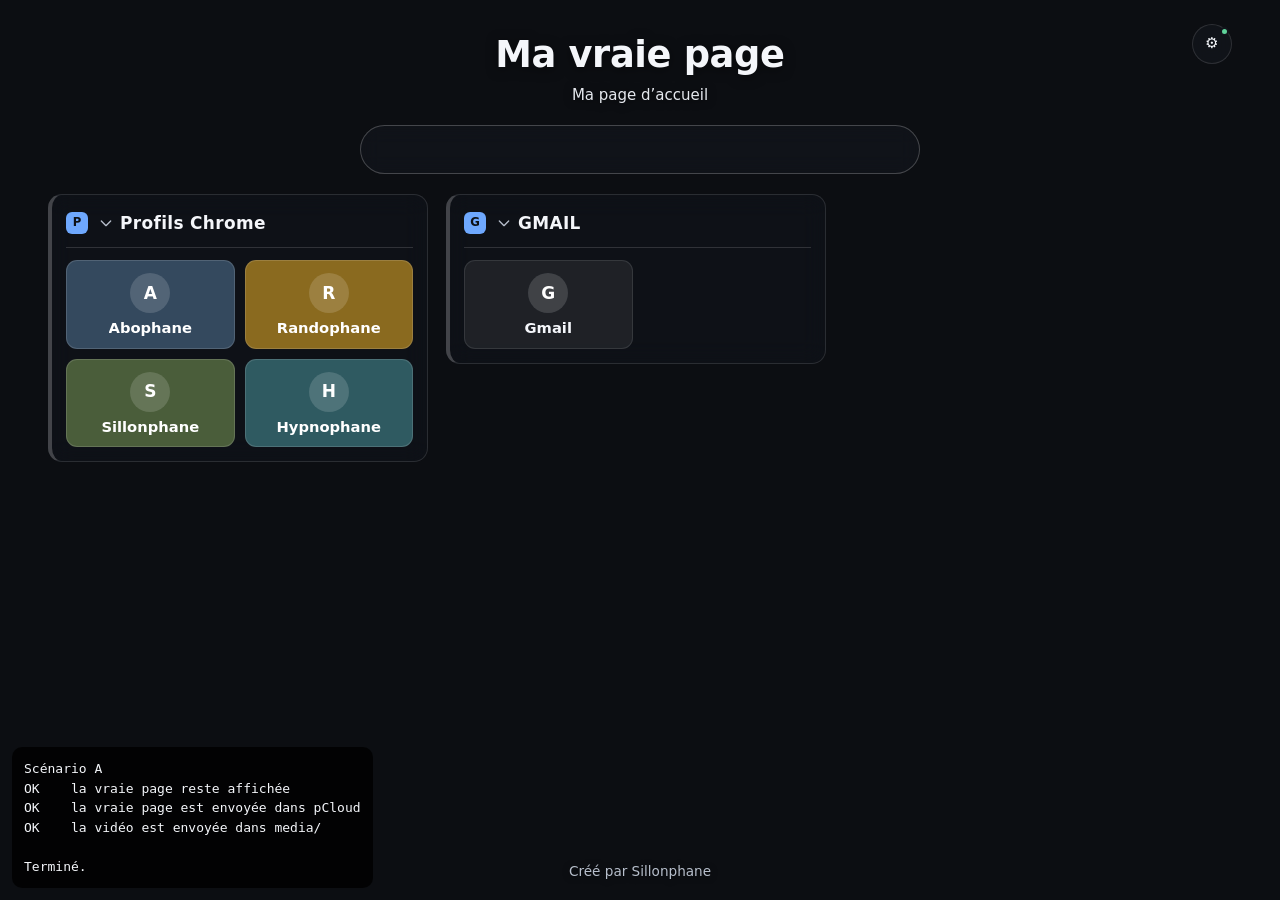
==== tests/first-sync-test.html @ 8abeb663 "Synchro : protéger la vraie page à la première connexion + « Restaurer » - La page de départ intacte" ====
<!doctype html>
<html lang="fr">
<head>
  <meta charset="utf-8">
  <title>Tests première connexion (pCloud simulé)</title>
  <link rel="stylesheet" href="../css/style.css">
  <script type="importmap">{ "imports": { "../js/app-config.js": "./app-config.test.js" } }</script>
  <script src="mock-pcloud.js"></script>
  <style>#results { position: fixed; left: 12px; bottom: 12px; z-index: 99; margin: 0; padding: 12px; background: #000c; border-radius: 10px; font: 13px/1.5 monospace; white-space: pre; }</style>
</head>
<body>
  <!-- Ouvrir avec ?s=A, ?s=B ou ?s=C : chaque scénario part d'un navigateur vierge. -->
  <div id="bg" aria-hidden="true"><div id="bg-media"></div><div id="bg-overlay"></div></div>
  <div id="banner"></div>
  <nav id="dock" class="dock" hidden></nav>
  <header class="top">
    <div class="top-text">
      <div id="logo" class="logo movable" hidden></div>
      <div id="title-block" class="title-block movable"><h1 id="title"></h1><p id="desc"></p></div>
      <div class="search"><input id="search" type="search" aria-label="Rechercher"></div>
    </div>
    <button id="settings-btn" class="icon-btn settings-btn" type="button" aria-label="Paramètres">⚙<span class="sync-dot"></span></button>
  </header>
  <main id="board" class="board"></main>
  <footer class="page-footer"><span id="footer"></span></footer>
  <aside id="settings" class="settings" hidden></aside>
  <div id="toasts" class="toasts"></div>
  <pre id="results">Tests en cours…</pre>

  <script type="module">
    const scenario = new URLSearchParams(location.search).get('s') || 'A';
    const out = [`Scénario ${scenario}`];
    const check = (name, cond) => { out.push(`${cond ? 'OK   ' : 'ÉCHEC'} ${name}`); document.getElementById('results').textContent = out.join('\n'); };
    const wait = ms => new Promise(r => setTimeout(r, ms));
    const until = async (fn, ms = 5000) => { const t = Date.now(); while (Date.now() - t < ms) { if (await fn()) return true; await wait(40); } return false; };

    await new Promise(r => { const q = indexedDB.deleteDatabase('weborganizer'); q.onsuccess = q.onerror = q.onblocked = r; });
    const { kvSet, mediaPut } = await import('../js/db.js');
    const { defaultConfig } = await import('../js/store.js');
    const M = window.__mock;
    const rootId = String((await (await fetch('https://eapi.pcloud.com/createfolderifnotexists?path=/WebOrganizer&access_token=TEST')).json()).metadata.folderid);
    const remoteConfig = async () => { const id = M.findFile(rootId, 'config.json'); return id ? JSON.parse(await M.files[id].data.text()) : null; };

    const realPage = (title) => {
      const c = defaultConfig();
      c.title = title;
      c.updatedAt = '2026-11-16T10:00:00.000Z';
      c.media = { mvid: { name: 'cafe.mp4', mime: 'video/mp4', size: 3, remoteId: null, addedAt: '2026-11-16T09:00:00.000Z' } };
      c.background = { src: 'media:mvid', kind: 'video', overlay: 0.3 };
      return c;
    };

    if (scenario === 'A') {
      // pCloud : page de départ intacte (envoyée par un autre profil). Ici : la vraie page.
      M.putFile(rootId, 'config.json', new Blob([JSON.stringify(defaultConfig())]));
      await kvSet('config', realPage('Ma vraie page'));
      await kvSet('syncMeta', { dirty: true, remoteHash: null });
      await mediaPut('mvid', new Blob(['abc'], { type: 'video/mp4' }));
    } else if (scenario === 'B') {
      // pCloud : une vraie page (autre ordinateur). Ici : une autre vraie page, jamais synchronisée.
      const other = realPage('Page de pCloud'); other.updatedAt = '2026-11-17T08:00:00.000Z'; other.media = {}; other.background = { src: '', kind: 'image', overlay: 0.3 };
      M.putFile(rootId, 'config.json', new Blob([JSON.stringify(other)]));
      await kvSet('config', realPage('Ma page locale'));
      await kvSet('syncMeta', { dirty: true, remoteHash: null });
      await mediaPut('mvid', new Blob(['abc'], { type: 'video/mp4' }));
    } else {
      // pCloud vide, navigateur neuf (page de départ).
    }

    await import('../js/main.js');
    await until(() => window.__wo);
    const { store, sync } = window.__wo;
    await until(() => ['saved', 'error'].includes(sync.getStatus().status), 6000);
    await wait(400);
    await until(() => sync.getStatus().status === 'saved', 4000);

    if (scenario === 'A') {
      check('la vraie page reste affichée', store.get().title === 'Ma vraie page');
      check('la vraie page est envoyée dans pCloud', (await remoteConfig())?.title === 'Ma vraie page');
      check('la vidéo est envoyée dans media/', Object.values(M.files).some(f => f.name.endsWith('cafe.mp4')));
    } else if (scenario === 'B') {
      check('première connexion : la version pCloud s’affiche', store.get().title === 'Page de pCloud');
      const aside = await sync.getAside();
      check('la page locale est mise de côté', aside?.title === 'Ma page locale');
      window.__wo.toggleSettings(true);
      await wait(300);
      check('le bouton « Restaurer » est proposé', [...document.querySelectorAll('.aside-box button')].some(b => b.textContent === 'Restaurer cette version'));
      window.confirm = () => true;
      [...document.querySelectorAll('.aside-box button')].find(b => b.textContent === 'Restaurer cette version').click();
      await wait(200);
      check('après « Restaurer » : la page locale revient', store.get().title === 'Ma page locale');
      await until(async () => (await remoteConfig())?.title === 'Ma page locale', 5000);
      check('… et elle est envoyée dans pCloud', (await remoteConfig())?.title === 'Ma page locale');
      check('… avec sa vidéo (fichier local conservé)', Object.values(M.files).some(f => f.name.endsWith('cafe.mp4')));
      check('le bouton « Restaurer » disparaît', document.querySelector('.aside-box').hidden);
    } else {
      check('statut « Enregistré »', sync.getStatus().status === 'saved');
      check('la page de départ n’est PAS envoyée dans pCloud', !(await remoteConfig()));
      store.update(c => { c.title = 'Première modif'; });
      await until(async () => (await remoteConfig())?.title === 'Première modif', 5000);
      check('dès la 1re modification, la page est envoyée', (await remoteConfig())?.title === 'Première modif');
    }
    localStorage.removeItem('wo.pcloud.auth');
    out.push('', 'Terminé.');
    document.getElementById('results').textContent = out.join('\n');
    window.__testsDone = out;
  </script>
</body>
</html>
---- css/style.css ----
:root {
  --accent: #6ea8fe;
  --panel-alpha: 0.55;
  --text: #f4f6fa;
  --muted: #b7bfcc;
  --page-bg: #11141a;
  --surface: #1b2029;
  --surface-2: #252b36;
  --border: rgba(255, 255, 255, 0.12);
  --danger: #ff7b7b;
  --ok: #5fd39a;
  --warn: #f3c25b;
  --radius: 14px;
  color-scheme: dark;
}

* { box-sizing: border-box; }
html, body { margin: 0; min-height: 100%; }
body {
  font: 15px/1.45 system-ui, -apple-system, "Segoe UI", Roboto, sans-serif;
  color: var(--text);
  background: var(--page-bg);
  min-height: 100vh;
  display: flex;
  flex-direction: column;
  overflow-x: hidden;
}
a { color: var(--accent); }
button, input, select { font: inherit; color: inherit; }
[hidden] { display: none !important; }

/* ---- Fond ---- */
#bg { position: fixed; inset: 0; z-index: -1; overflow: hidden; background: var(--page-bg); }
#bg-media, .bg-image, .bg-video { position: absolute; inset: 0; width: 100%; height: 100%; }
.bg-image { background: center / cover no-repeat; }
.bg-video { object-fit: cover; }
#bg-overlay { position: absolute; inset: 0; background: #000; opacity: 0.35; pointer-events: none; }

/* ---- En-tête ---- */
.top {
  position: relative; display: flex; justify-content: center;
  padding: 28px clamp(64px, 6vw, 96px) 4px; text-align: center;
}
.top-text { display: flex; flex-direction: column; align-items: center; width: min(100%, 560px); }
.top h1 { margin: 0; font-size: clamp(1.6rem, 3vw, 2.3rem); letter-spacing: -0.01em; text-shadow: 0 2px 12px rgba(0,0,0,.5); }
.top p { margin: 4px 0 0; color: #e6e9ef; text-shadow: 0 1px 8px rgba(0,0,0,.7); }
.top .settings-btn { position: absolute; top: 24px; right: clamp(16px, 4vw, 48px); }

/* Logo et titre déplaçables en mode édition */
.title-block { display: flex; flex-direction: column; align-items: center; position: relative; z-index: 2; }
.logo { position: relative; z-index: 2; }
body.editing .movable {
  cursor: grab; user-select: none; touch-action: none;
  outline: 2px dashed rgba(255, 255, 255, 0.45); outline-offset: 6px;
}
body.editing .title-block { border-radius: 10px; }
body.editing .movable:hover { outline-color: var(--accent); }
.movable[data-dragging] { cursor: grabbing; outline-color: var(--accent); }

/* Logo rond au-dessus du titre */
.logo {
  width: 108px; height: 108px; margin-bottom: 14px; border-radius: 50%; overflow: hidden; flex: none;
  border: 4px solid var(--accent); box-shadow: 0 0 0 3px rgba(0,0,0,.55), 0 8px 26px rgba(0,0,0,.5);
  background: #1b2029;
}
.logo-img { width: 100%; height: 100%; object-fit: cover; display: block; }
.logo .icon-fallback { width: 100%; height: 100%; border-radius: 0; font-size: 40px; }

/* Barre de recherche */
.search { position: relative; width: 100%; margin-top: 18px; }
.search-icon { position: absolute; z-index: 1; left: 18px; top: 50%; transform: translateY(-50%); color: var(--muted); pointer-events: none; }
.search input {
  width: 100%; padding: 12px 20px 12px 46px; border-radius: 999px;
  border: 1px solid rgba(255, 255, 255, 0.22); background: rgba(20, 24, 31, 0.55);
  backdrop-filter: blur(10px); font-size: .98rem; color: var(--text);
}
.search input::placeholder { color: #b9c0cc; }
.search input:focus { outline: none; border-color: var(--accent); background: rgba(20, 24, 31, 0.8); box-shadow: 0 0 0 3px rgba(110, 168, 254, 0.25); }

.icon-btn {
  display: inline-grid; place-items: center; width: 40px; height: 40px; border-radius: 50%;
  border: 1px solid var(--border); background: rgba(20, 24, 31, 0.6); cursor: pointer;
  backdrop-filter: blur(8px);
}
.icon-btn:hover { background: rgba(40, 46, 58, 0.85); }
.settings-btn { position: relative; flex: none; }
.sync-dot {
  position: absolute; top: 2px; right: 2px; width: 9px; height: 9px; border-radius: 50%;
  background: var(--muted); border: 2px solid var(--page-bg);
}
.settings-btn[data-sync="saved"] .sync-dot { background: var(--ok); }
.settings-btn[data-sync="syncing"] .sync-dot { background: var(--warn); }
.settings-btn[data-sync="error"] .sync-dot,
.settings-btn[data-sync="reauth"] .sync-dot { background: var(--danger); }

/* ---- Bandeau ---- */
.banner {
  display: flex; flex-wrap: wrap; align-items: center; gap: 10px 14px;
  margin: 12px clamp(16px, 4vw, 48px) 0; padding: 10px 14px;
  border: 1px solid var(--border); border-radius: var(--radius);
  background: rgba(20, 24, 31, 0.85); backdrop-filter: blur(10px);
}
.banner span { flex: 1 1 240px; }

/* ---- Tableau ---- */
/* Tableau en colonnes, aligné à gauche : chaque colonne empile ses catégories. */
.board {
  flex: 1; display: flex; flex-direction: column; align-items: flex-start; gap: 18px;
  padding: 16px clamp(16px, 4vw, 48px) 32px;
}
.board-cols { display: flex; justify-content: flex-start; align-items: flex-start; gap: 18px; width: 100%; flex-wrap: wrap; }
.board-col { display: flex; flex-direction: column; gap: 18px; width: min(100%, 380px); min-height: 40px; border-radius: var(--radius); }
.add-category { width: min(100%, 380px); }
/* Zone de fin de colonne : visible seulement pendant qu'on fait glisser une catégorie. */
.col-drop { display: none; min-height: 56px; border-radius: var(--radius); border: 1px dashed rgba(255, 255, 255, 0.22); }
body.cat-dragging .col-drop { display: block; }
.board-col.drop-end .col-drop { border-color: var(--accent); background: rgba(110, 168, 254, 0.12); }
body.searching .col-drop { display: none !important; }
/* Hors édition, une colonne vide ne prend pas de place. */
body:not(.editing) .board-col:not(:has(.category)) { display: none; }

/* ---- Barre latérale gauche : catégories « en ronds » ---- */
.dock {
  position: fixed; left: 12px; top: 50%; transform: translateY(-50%); z-index: 15;
  display: flex; flex-direction: column; align-items: center; gap: 16px;
  max-height: calc(100vh - 32px); overflow: visible;
}
/* Une barre arrondie par catégorie, séparées par un espace */
.dock-group {
  display: flex; flex-direction: column; align-items: center; gap: 12px;
  padding: 12px 8px; border-radius: 999px;
  background: rgba(18, 21, 28, 0.62); border: 1px solid var(--border);
  backdrop-filter: blur(12px); box-shadow: 0 10px 30px rgba(0, 0, 0, 0.4);
}
.dock-order { display: none; }
body.editing .dock-order { display: flex; gap: 4px; }
body.editing .dock-order:empty { display: none; }
.dock-mini {
  display: grid; place-items: center; width: 22px; height: 22px; padding: 0; border-radius: 50%; cursor: pointer;
  border: 1px solid rgba(255, 255, 255, 0.35); background: transparent; color: #fff;
}
.dock-mini:hover { border-color: var(--accent); background: rgba(110, 168, 254, 0.18); }
body.has-dock .top, body.has-dock .board, body.has-dock .page-footer { padding-left: 92px; }
.dock-item { position: relative; display: block; text-decoration: none; color: #fff; border-radius: 50%; }
.dock-item:focus-visible { outline: 2px solid var(--accent); outline-offset: 3px; }
.dock-avatar {
  width: 44px; height: 44px; border-radius: 50%; overflow: hidden; display: grid; place-items: center;
  background: var(--card-bg, rgba(255, 255, 255, 0.14)); border: 2px solid rgba(255, 255, 255, 0.28);
  transition: transform .12s ease, border-color .12s ease;
}
.dock-avatar.big { width: 64px; height: 64px; border-width: 3px; }
.dock-avatar .icon-fallback { width: 100%; height: 100%; background: transparent; color: #fff; font-size: 17px; border-radius: 50%; }
.dock-avatar.big .icon-fallback { font-size: 26px; }
.dock-avatar .icon-glyph { display: grid; place-items: center; width: 100%; height: 100%; color: #fff; }
.dock-avatar .avatar-icon { width: 24px; height: 24px; }
.dock-avatar.big .avatar-icon { width: 34px; height: 34px; }
.dock-item:hover .dock-avatar, .dock-item:focus-visible .dock-avatar { transform: scale(1.08); border-color: #fff; }
.dock-badge {
  position: absolute; right: -6px; bottom: -2px; padding: 0 5px; border-radius: 999px;
  font-size: .62rem; font-weight: 700; background: #e5484d; color: #fff; border: 2px solid #12151c;
}
/* Fiche au survol, à droite du rond */
.dock-card {
  position: absolute; left: calc(100% + 18px); top: 50%; transform: translate(-6px, -50%);
  display: grid; justify-items: start; gap: 4px; min-width: 200px; padding: 14px 16px;
  border-radius: 16px; background: rgba(16, 18, 24, 0.96); border: 1px solid var(--border);
  box-shadow: 0 14px 40px rgba(0, 0, 0, 0.55); pointer-events: none;
  opacity: 0; visibility: hidden; transition: opacity .12s ease, transform .12s ease;
}
.dock-item:hover .dock-card, .dock-item:focus-visible .dock-card { opacity: 1; visibility: visible; transform: translate(0, -50%); }
.dock-name { margin-top: 6px; font-weight: 700; font-size: 1.02rem; white-space: nowrap; }
.dock-sub { color: var(--muted); font-size: .8rem; white-space: nowrap; }
/* Édition directement dans la barre (Paramètres ouverts) */
.dock-slot { position: relative; }
.dock-tool, .dock-delete { display: none; }
body.editing .dock-tool {
  display: grid; place-items: center; width: 34px; height: 34px; border-radius: 50%; cursor: pointer;
  border: 1px dashed rgba(255, 255, 255, 0.4); background: transparent; color: #fff;
}
body.editing .dock-tool:hover { border-color: var(--accent); background: rgba(110, 168, 254, 0.15); }
body.editing .dock-delete {
  display: grid; place-items: center; position: absolute; top: -6px; right: -8px; z-index: 2;
  width: 22px; height: 22px; padding: 0; border-radius: 50%; cursor: pointer;
  border: 2px solid #12151c; background: #3a3f4b; color: #fff;
}
body.editing .dock-delete:hover { background: #e5484d; }
.dock-hint { display: none; margin-top: 4px; font-size: .74rem; color: var(--accent); }
body.editing .dock-hint { display: block; }
body.editing .dock-item .dock-avatar { cursor: pointer; }

/* ---- Carte seule : sans cadre ni titre ---- */
.category.bare {
  width: var(--cat-w); padding: 0; background: none; border: 0; backdrop-filter: none; box-shadow: none;
  align-self: flex-start;
}
.category.bare .category-head { display: none; }
body.editing .category.bare .category-head { display: flex; justify-content: flex-start; margin-bottom: 4px; }
body.editing .category.bare .edit-controls { padding: 2px; border-radius: 8px; background: rgba(10, 12, 16, 0.75); }
.category.bare .cards { grid-template-columns: 1fr; }
.category.bare .add-card { display: none !important; }

/* Version de la page mise de côté */
.aside-box { display: grid; gap: 8px; padding: 10px 12px; border-radius: 10px; border: 1px solid var(--warn); background: rgba(243, 194, 91, 0.1); }
.aside-box p { margin: 0; }

/* Boutons d'ajout en haut du panneau Paramètres */
.add-row { display: flex; flex-wrap: wrap; gap: 8px; margin: 0 0 12px; }

/* Disposition libre : les catégories sont posées où l'on veut sur un plan. */
.board.board-free { align-items: stretch; }
.board-canvas { position: relative; width: 100%; --cat-w: min(100%, 380px); transform-origin: 0 0; }
/* En édition, le plan garde sa largeur et se réduit pour tenir à côté du panneau. */
body.editing .board.board-free { padding-right: clamp(16px, 4vw, 48px); }
body.editing .board-canvas { transform: scale(var(--edit-scale, 1)); }
.board-canvas > .category { position: absolute; width: var(--cat-w); }
.board-canvas > .category.moving { z-index: 10; box-shadow: 0 16px 40px rgba(0, 0, 0, 0.55); }
body.editing .board-canvas {
  background-image: radial-gradient(rgba(255, 255, 255, 0.10) 1px, transparent 1px);
  background-size: 20px 20px; border-radius: var(--radius);
}
body.editing .board-canvas .drag-handle { cursor: move; }

/* Glisser-déposer des catégories */
.drag-handle { display: grid; place-items: center; width: 22px; height: 26px; cursor: grab; color: var(--muted); border-radius: 6px; touch-action: none; }
.drag-handle:hover { color: var(--text); background: rgba(255, 255, 255, 0.1); }
.category.dragging { opacity: .45; }
.category.drop-before { box-shadow: 0 -5px 0 var(--accent); }
.category.drop-after { box-shadow: 0 5px 0 var(--accent); }
.category {
  background: rgba(18, 21, 28, var(--panel-alpha));
  border: 1px solid var(--border); border-left: 4px solid var(--cat-color, rgba(255, 255, 255, 0.22));
  border-radius: var(--radius);
  padding: 14px; backdrop-filter: blur(12px);
  min-width: 0;
}
/* Catégorie : grand cadre, bande de couleur à gauche, titre souligné */
.category.tinted { background: color-mix(in srgb, var(--cat-color) 55%, rgba(18, 21, 28, var(--panel-alpha))); }
.category-head {
  display: flex; align-items: center; gap: 10px; margin-bottom: 12px; min-width: 0;
  padding-bottom: 10px; border-bottom: 1px solid rgba(255, 255, 255, 0.14);
}
.category.collapsed .category-head { padding-bottom: 0; border-bottom: 0; }
.category-head h2 { margin: 0; font-size: 1.06rem; font-weight: 700; letter-spacing: .02em; flex: 1; min-width: 0; overflow: hidden; text-overflow: ellipsis; white-space: nowrap; }
.category-icon { width: 22px; height: 22px; flex: none; border-radius: 5px; object-fit: contain; }

.cards { display: grid; gap: 10px; grid-template-columns: repeat(auto-fill, minmax(112px, 1fr)); }

/* ---- Cartes : style « tuile » par défaut (comme les profils Chrome) ---- */
.card {
  position: relative; display: flex; align-items: center; gap: 10px; min-width: 0;
  padding: 10px 12px; border-radius: 11px; text-decoration: none; color: var(--text);
  background: rgba(255, 255, 255, 0.07); border: 1px solid rgba(255, 255, 255, 0.1);
  transition: transform .12s ease, background .12s ease, box-shadow .12s ease, filter .12s ease;
}
.card:hover { background: rgba(255, 255, 255, 0.13); transform: translateY(-1px); }
.card:focus-visible { outline: 2px solid var(--accent); outline-offset: 2px; }
.tile { flex-direction: column; justify-content: center; gap: 6px; padding: 12px 8px 10px; text-align: center; }
.card.colored { background: var(--card-bg); border-color: rgba(255, 255, 255, 0.14); color: #fff; }
.card.colored:hover { background: var(--card-bg); filter: brightness(1.12); box-shadow: 0 6px 18px rgba(0,0,0,.3); }

/* Cercle central : photo, icône, favicône ou initiale */
.avatar {
  width: 40px; height: 40px; flex: none; border-radius: 50%; overflow: hidden;
  display: grid; place-items: center; background: rgba(255, 255, 255, 0.15);
}
.avatar-img { width: 100%; height: 100%; object-fit: cover; }
.avatar-icon { width: 24px; height: 24px; object-fit: contain; border-radius: 4px; }
.avatar .icon-glyph { display: grid; place-items: center; color: #fff; width: 100%; height: 100%; }
.avatar .icon-glyph svg { width: 21px; height: 21px; }
.avatar .icon-emoji { width: 100%; height: 100%; font-size: 20px; }
.avatar .icon-fallback { width: 100%; height: 100%; background: transparent; color: #fff; font-size: 17px; border-radius: 50%; }

.card-text { display: flex; flex-direction: column; align-items: center; min-width: 0; max-width: 100%; line-height: 1.25; }
.card-name { font-weight: 600; font-size: .92rem; max-width: 100%; overflow: hidden; text-overflow: ellipsis; white-space: nowrap; }
.card-sub { font-size: .7rem; opacity: .78; max-width: 100%; overflow: hidden; text-overflow: ellipsis; white-space: nowrap; }

/* Variante « ligne » (Paramètres → Design → Style des cartes) */
body.cards-row .cards { grid-template-columns: repeat(auto-fill, minmax(min(100%, 190px), 1fr)); }
body.cards-row .tile { flex-direction: row; justify-content: flex-start; text-align: left; padding: 8px 10px; }
body.cards-row .card-text { align-items: flex-start; flex: 1; }
body.cards-row .avatar { width: 32px; height: 32px; }
body.cards-row .avatar-icon { width: 20px; height: 20px; }

.check-row { display: flex; align-items: center; gap: 8px; cursor: pointer; }
.check-row input { width: 16px; height: 16px; accent-color: var(--accent); margin: 0; }
.link-blocked { opacity: .55; cursor: not-allowed; text-decoration: line-through; }

/* Icône de secours (initiale) */
.icon-fallback {
  display: inline-grid; place-items: center; font-weight: 700; font-size: .78em;
  background: var(--accent); color: #0d1117; border-radius: 6px; line-height: 1;
}
.icon-emoji { display: inline-grid; place-items: center; font-size: 18px; line-height: 1; }
/* Icône de la bibliothèque dans le titre d'une catégorie : pastille blanche */
.category-icon.icon-glyph { display: grid; place-items: center; width: 26px; height: 26px; border-radius: 50%; background: #fff; color: #1f2a44; }
.category-icon.icon-glyph svg { width: 16px; height: 16px; }

.badge {
  display: inline-block; flex: none; padding: 1px 8px; border-radius: 999px;
  font-size: .7rem; font-weight: 600; letter-spacing: .02em;
  background: rgba(255, 255, 255, 0.18); color: #fff;
}

/* ---- Mode édition (panneau Paramètres ouvert) ---- */
.edit-controls, .edit-only { display: none; }
body.editing .edit-controls { display: flex; gap: 2px; flex: none; }
body.editing .edit-only { display: flex; }
.card-controls {
  position: absolute; top: 3px; right: 3px; padding: 2px; border-radius: 8px;
  background: rgba(10, 12, 16, 0.75);
}
body.editing .tile { padding-top: 34px; }
body.editing.cards-row .tile { padding-top: 8px; padding-right: 8px; flex-wrap: wrap; }
body.editing.cards-row .card-controls { position: static; order: 5; width: 100%; justify-content: flex-end; background: transparent; padding: 0; }
.edit-btn {
  display: grid; place-items: center; width: 26px; height: 26px; padding: 0; border: 0; border-radius: 6px;
  background: transparent; color: #fff; cursor: pointer;
}
.edit-btn:hover { background: rgba(255, 255, 255, 0.18); }
.edit-btn.danger:hover { background: rgba(255, 90, 90, 0.35); }

.add-card {
  justify-content: center; gap: 6px; cursor: pointer; color: var(--muted);
  border: 1px dashed rgba(255, 255, 255, 0.3); background: transparent; font-size: .88rem;
}
/* Repli des catégories / sous-catégories */
.collapse-toggle {
  flex: 1; min-width: 0; display: flex; align-items: center; gap: 6px;
  padding: 2px 4px 2px 0; border: 0; border-radius: 6px; background: none; color: inherit;
  cursor: pointer; text-align: left;
}
.collapse-toggle:hover .chevron { color: var(--text); }
.collapse-toggle h2, .collapse-toggle h3 { flex: 0 1 auto !important; }
.chevron { display: grid; place-items: center; flex: none; color: var(--muted); transition: transform .15s ease; }
.collapsed > .category-head .chevron, .collapsed > .group-head .chevron { transform: rotate(-90deg); }
.collapsed-count {
  flex: none; padding: 0 7px; border-radius: 999px; font-size: .72rem; font-weight: 600;
  background: rgba(255, 255, 255, 0.12); color: var(--muted);
}
/* Pendant une recherche, tout est déplié pour montrer les résultats. */
body:not(.searching) .category.collapsed > :not(.category-head) { display: none !important; }
body:not(.searching) .category.collapsed > .category-head { margin-bottom: 0; }
body:not(.searching) .group.collapsed > :not(.group-head) { display: none !important; }
body:not(.searching) .group.collapsed > .group-head { margin-bottom: 0; }
body.searching .add-card, body.searching .add-group, body.searching .add-category,
body.searching .collapsed-count { display: none !important; }
.search-empty { grid-column: 1 / -1; text-align: center; color: var(--muted); margin: 24px 0; text-shadow: 0 1px 6px rgba(0,0,0,.6); }


/* Sous-catégories */
/* Sous-catégorie : encadré en retrait, icône de dossier devant le nom */
.group {
  margin-top: 12px; padding: 8px 10px 10px; border-radius: 10px;
  background: rgba(255, 255, 255, 0.045); border: 1px solid rgba(255, 255, 255, 0.09);
  border-left: 3px solid var(--group-color, rgba(255, 255, 255, 0.3));
}
.group.tinted { background: color-mix(in srgb, var(--group-color) 40%, transparent); }
.group-head { display: flex; align-items: center; gap: 6px; margin-bottom: 8px; min-height: 26px; }
.group.collapsed .group-head { margin-bottom: 0; }
.group-icon { display: grid; place-items: center; flex: none; color: var(--muted); }
.group.tinted .group-icon, .group.tinted .group-head h3 { color: #fff; }
.group-head h3 {
  margin: 0; flex: 1; min-width: 0; font-size: .78rem; font-weight: 650; text-transform: uppercase;
  letter-spacing: .07em; color: var(--muted); overflow: hidden; text-overflow: ellipsis; white-space: nowrap;
}
.edit-only-grid { display: none; }
body.editing .edit-only-grid { display: grid; }
body:not(.editing) .edit-only-grid + .group { margin-top: 0; }
.add-group {
  align-items: center; justify-content: center; gap: 6px; width: 100%; margin-top: 12px; padding: 7px;
  border: 1px dashed rgba(255, 255, 255, 0.25); border-radius: 10px; background: transparent;
  color: var(--muted); font-size: .84rem; cursor: pointer;
}
.add-group:hover { color: var(--text); background: rgba(255,255,255,.06); }

.add-category {
  align-items: center; justify-content: center; gap: 8px; min-height: 90px; cursor: pointer;
  border: 1px dashed rgba(255, 255, 255, 0.35); border-radius: var(--radius);
  background: rgba(18, 21, 28, 0.4); color: var(--muted);
}
.add-category:hover, .add-card:hover { color: var(--text); background: rgba(255,255,255,.06); }

/* ---- Pied de page ---- */
.page-footer { text-align: center; padding: 6px 16px 18px; color: var(--muted); font-size: .85rem; text-shadow: 0 1px 6px rgba(0,0,0,.6); }

/* ---- Panneau Paramètres ---- */
.settings {
  position: fixed; top: 0; right: 0; bottom: 0; z-index: 20;
  width: min(400px, 100vw); overflow-y: auto; padding: 0 18px 24px;
  background: rgba(22, 26, 34, 0.97); border-left: 1px solid var(--border);
  box-shadow: -12px 0 40px rgba(0,0,0,.45);
}
body.editing .board { padding-right: calc(clamp(16px, 4vw, 48px) + min(400px, 100vw)); }
@media (max-width: 860px) { body.editing .board { padding-right: clamp(16px, 4vw, 48px); } }
.settings-head {
  position: sticky; top: 0; z-index: 1; display: flex; align-items: center; justify-content: space-between;
  padding: 16px 0 10px; background: rgba(22, 26, 34, 0.98);
}
.settings-head h2 { margin: 0; font-size: 1.15rem; }
.settings-section { padding: 14px 0; border-top: 1px solid var(--border); display: grid; gap: 10px; }
.settings-section h3 { margin: 0; font-size: .82rem; text-transform: uppercase; letter-spacing: .08em; color: var(--muted); }
.edit-hint { margin: 0 0 10px; }

.row { display: flex; gap: 8px; align-items: center; }
.row.wrap { flex-wrap: wrap; }
.row > input[type=url], .row > input[type=text] { flex: 1; min-width: 0; }
.muted { color: var(--muted); }
.small { font-size: .84rem; margin: 0; }

.sync-chip {
  display: inline-flex; align-items: center; gap: 8px; padding: 4px 12px; border-radius: 999px;
  background: var(--surface-2); font-weight: 600; font-size: .88rem;
}
.sync-chip::before { content: ""; width: 8px; height: 8px; border-radius: 50%; background: var(--muted); }
.sync-saved::before { background: var(--ok); }
.sync-syncing::before { background: var(--warn); animation: pulse 1s infinite alternate; }
.sync-error::before, .sync-reauth::before { background: var(--danger); }
@keyframes pulse { to { opacity: .3; } }

.btn {
  display: inline-flex; align-items: center; justify-content: center; gap: 6px;
  padding: 7px 14px; border-radius: 9px; border: 1px solid var(--border);
  background: var(--surface-2); cursor: pointer; white-space: nowrap;
}
.btn:hover { background: #2f3644; }
.btn:disabled { opacity: .6; cursor: progress; }
.btn.primary { background: var(--accent); border-color: transparent; color: #0d1117; font-weight: 600; }
.btn.primary:hover { filter: brightness(1.08); }
.btn.small { padding: 4px 10px; font-size: .85rem; }
.link-btn { background: transparent; border-color: transparent; color: var(--muted); text-decoration: underline; padding-inline: 4px; }
.link-btn:hover { background: transparent; color: var(--text); }

.field { display: grid; gap: 5px; }
.field.inline { grid-template-columns: 1fr auto; align-items: center; }
.field-label { font-size: .86rem; font-weight: 600; }
.field-help { font-size: .8rem; color: var(--muted); }
input[type=text], input[type=url], select {
  width: 100%; padding: 8px 10px; border-radius: 8px; border: 1px solid var(--border);
  background: var(--surface); min-width: 0;
}
.row select { width: auto; }
input:focus-visible, select:focus-visible, button:focus-visible, .dropzone:focus-visible { outline: 2px solid var(--accent); outline-offset: 1px; }
input[type=color] { width: 54px; height: 34px; padding: 2px; border-radius: 8px; border: 1px solid var(--border); background: var(--surface); cursor: pointer; }
.color-field { display: flex; gap: 8px; align-items: center; }
.color-field input[type=color] { flex: none; }
.hex-input { width: 120px !important; font-family: ui-monospace, Consolas, monospace; text-transform: uppercase; }
.hex-input.invalid { border-color: var(--danger); }
input[type=range] { width: 100%; accent-color: var(--accent); }

.dropzone {
  display: grid; gap: 4px; place-items: center; text-align: center; padding: 22px 14px;
  border: 2px dashed rgba(255,255,255,.28); border-radius: 12px; cursor: pointer; background: rgba(255,255,255,.03);
}
.dropzone.over { border-color: var(--accent); background: rgba(110,168,254,.12); }

/* ---- Fenêtres ---- */
.modal {
  width: min(480px, calc(100vw - 32px)); max-height: calc(100vh - 32px); padding: 0;
  border: 1px solid var(--border); border-radius: 16px; background: var(--surface); color: var(--text);
  box-shadow: 0 20px 60px rgba(0,0,0,.55);
}
.modal::backdrop { background: rgba(0, 0, 0, 0.55); }
.modal-form { display: flex; flex-direction: column; max-height: calc(100vh - 34px); }
.modal-head { display: flex; justify-content: space-between; align-items: center; padding: 14px 18px 6px; }
.modal-head h2 { margin: 0; font-size: 1.1rem; }
.modal-head .icon-btn { width: 34px; height: 34px; }
.modal-body { display: grid; gap: 14px; padding: 8px 18px 4px; overflow-y: auto; }
.field-group { display: grid; gap: 14px; }
.modal-actions { display: flex; justify-content: flex-end; gap: 8px; padding: 14px 18px 16px; }
.form-error { margin: 6px 18px 0; color: var(--danger); font-size: .88rem; }

.image-field { display: flex; gap: 10px; align-items: flex-start; }
.image-preview { width: 44px; height: 44px; flex: none; display: grid; place-items: center; border-radius: 8px; background: var(--surface-2); overflow: hidden; }
.preview-img { width: 100%; height: 100%; object-fit: cover; }
.image-preview .icon-fallback { width: 100%; height: 100%; }
.image-field-inputs { flex: 1; min-width: 0; display: grid; gap: 6px; }
.image-field-row { display: flex; flex-wrap: wrap; gap: 6px; align-items: center; }
/* Sélecteur d'icônes et de favicônes */
.picker-panel { display: grid; gap: 8px; padding: 10px; border: 1px solid var(--border); border-radius: 12px; background: var(--surface-2); }
.picker-filter { width: 100%; }
.icon-grid { display: grid; grid-template-columns: repeat(auto-fill, minmax(44px, 1fr)); gap: 8px; max-height: 220px; overflow-y: auto; padding: 2px; }
.icon-choice {
  display: grid; place-items: center; aspect-ratio: 1; border-radius: 50%; cursor: pointer;
  border: 1px solid #dfe3ea; background: #fff; color: #1f2a44;
}
.icon-choice:hover { border-color: var(--accent); box-shadow: 0 0 0 2px rgba(110,168,254,.35); }
.icon-choice.selected { border: 2px solid #1f2a44; box-shadow: 0 0 0 2px var(--accent); }
.favicon-grid { display: flex; flex-wrap: wrap; gap: 8px; }
.favicon-choice {
  display: grid; justify-items: center; gap: 4px; width: 92px; padding: 8px 4px; border-radius: 10px; cursor: pointer;
  border: 1px solid var(--border); background: var(--surface); color: var(--muted); font-size: .72rem;
}
.favicon-choice img { width: 32px; height: 32px; object-fit: contain; background: #fff; border-radius: 6px; padding: 2px; }
.favicon-choice:hover, .favicon-choice.selected { border-color: var(--accent); color: var(--text); }
.image-preview .icon-glyph { display: grid; place-items: center; width: 100%; height: 100%; background: #fff; color: #1f2a44; }

.file-name { font-size: .82rem; color: var(--muted); overflow: hidden; text-overflow: ellipsis; white-space: nowrap; max-width: 160px; }

/* ---- Notifications ---- */
.toasts { position: fixed; left: 50%; bottom: 18px; transform: translateX(-50%); z-index: 50; display: grid; gap: 8px; width: min(520px, calc(100vw - 32px)); }
.toast {
  display: flex; gap: 10px; align-items: flex-start; padding: 10px 12px; border-radius: 12px;
  background: #222834; border: 1px solid var(--border); border-left: 4px solid var(--accent);
  box-shadow: 0 8px 26px rgba(0,0,0,.45);
}
.toast-warn { border-left-color: var(--warn); }
.toast-error { border-left-color: var(--danger); }
.toast-ok { border-left-color: var(--ok); }
.toast-body { flex: 1; }
.toast-close { border: 0; background: transparent; cursor: pointer; color: var(--muted); padding: 2px; }
code { font-family: ui-monospace, Consolas, monospace; font-size: .9em; background: rgba(255,255,255,.08); padding: 0 4px; border-radius: 4px; }

@media (prefers-reduced-motion: reduce) { .card { transition: none; } .sync-syncing::before { animation: none; } }
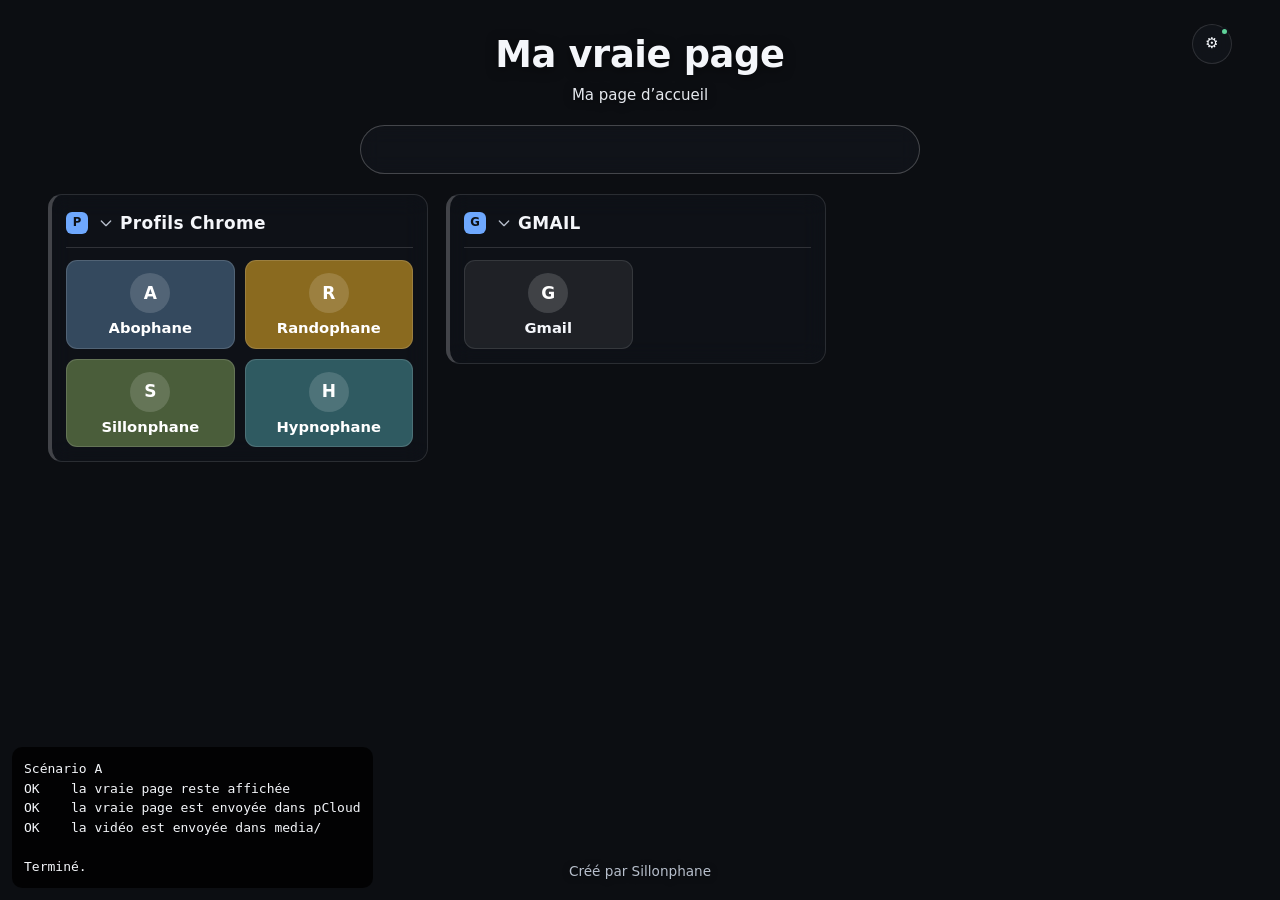
==== commit 8ed239d2: "pCloud : téléchargement fiable (3 voies) et plus jamais d'erreur prise pour une page Le lien direct " ====
--- a/tests/first-sync-test.html
+++ b/tests/first-sync-test.html
@@ -63,6 +63,16 @@
       await kvSet('config', realPage('Ma page locale'));
       await kvSet('syncMeta', { dirty: true, remoteHash: null });
       await mediaPut('mvid', new Blob(['abc'], { type: 'video/mp4' }));
+    } else if (scenario === 'D' || scenario === 'E') {
+      // Comme le vrai pCloud : lien direct bloqué, gettextfile en erreur.
+      // Navigateur resté bloqué : page de départ et « remoteHash » déjà à jour (ancien défaut).
+      M.blockContent = true;
+      M.textfileError = true;
+      if (scenario === 'E') M.fileopsFail = true;
+      const real = realPage('Page de pCloud'); real.media = {}; real.background = { src: '', kind: 'image', overlay: 0.3 };
+      M.putFile(rootId, 'config.json', new Blob([JSON.stringify(real)]));
+      const remoteId = M.findFile(rootId, 'config.json');
+      await kvSet('syncMeta', { dirty: false, remoteHash: String(M.files[remoteId].hash) });
     } else {
       // pCloud vide, navigateur neuf (page de départ).
     }
@@ -93,6 +103,16 @@
       check('… et elle est envoyée dans pCloud', (await remoteConfig())?.title === 'Ma page locale');
       check('… avec sa vidéo (fichier local conservé)', Object.values(M.files).some(f => f.name.endsWith('cafe.mp4')));
       check('le bouton « Restaurer » disparaît', document.querySelector('.aside-box').hidden);
+    } else if (scenario === 'D') {
+      check('la page de pCloud est récupérée (nouveau téléchargement forcé)', store.get().title === 'Page de pCloud');
+      check('… par file_open / file_pread', M.ways.includes('fileops'));
+      check('statut « Enregistré »', sync.getStatus().status === 'saved');
+    } else if (scenario === 'E') {
+      await until(() => sync.getStatus().status === 'error', 5000);
+      const st = sync.getStatus();
+      check('statut « Erreur de synchronisation »', st.status === 'error');
+      check('l\u2019erreur indique les 3 voies essayées', /lien direct/.test(st.detail) && /gettextfile/.test(st.detail) && /file_open/.test(st.detail));
+      check('la page locale n\u2019est PAS remplacée par une erreur', store.get().title === 'WebOrganizer' && store.get().categories.length === 2);
     } else {
       check('statut « Enregistré »', sync.getStatus().status === 'saved');
       check('la page de départ n’est PAS envoyée dans pCloud', !(await remoteConfig()));
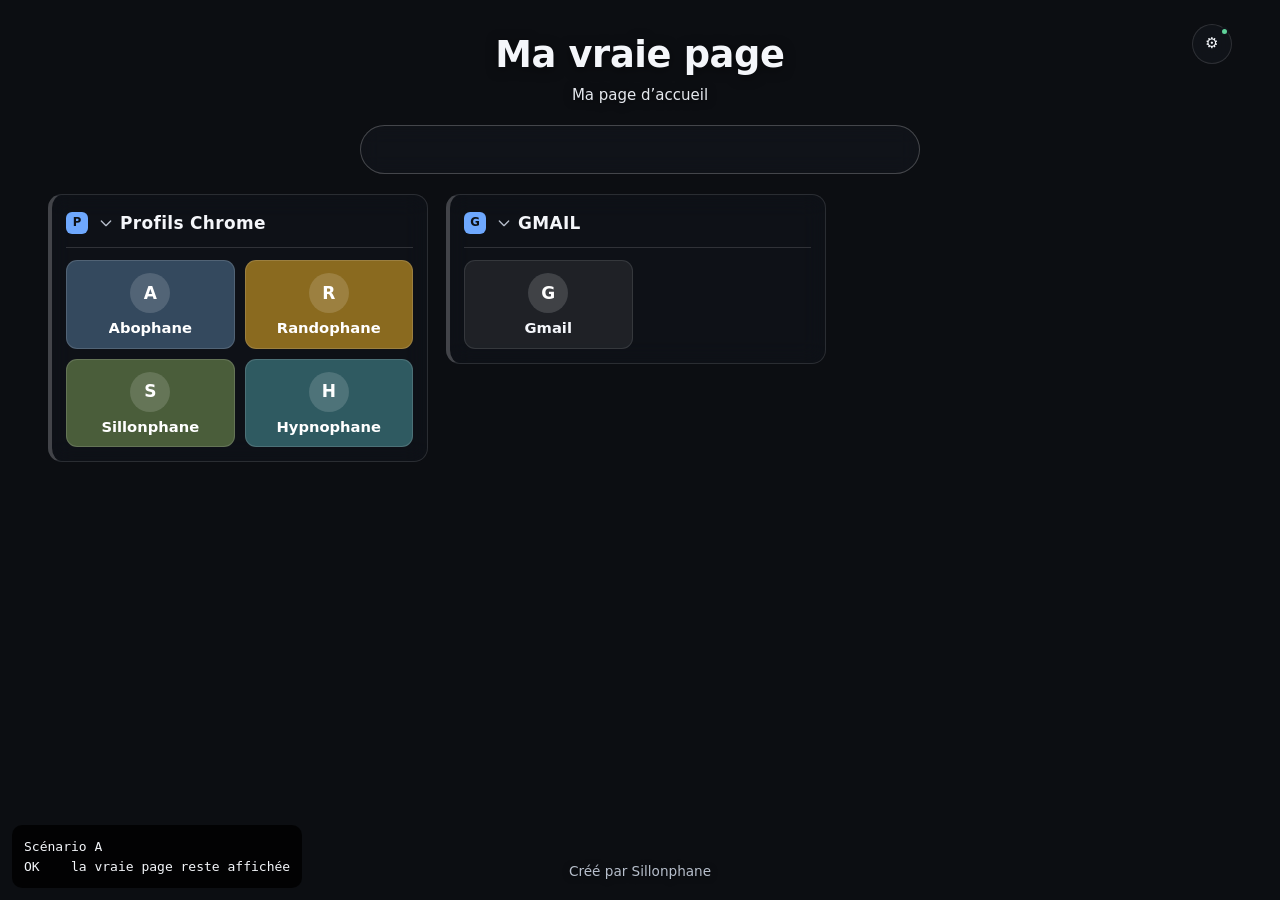
==== commit d681a37a: "pCloud : une erreur de téléchargement ne déconnecte plus Un refus d'une méthode de téléchargement (e" ====
--- a/tests/first-sync-test.html
+++ b/tests/first-sync-test.html
@@ -63,12 +63,13 @@
       await kvSet('config', realPage('Ma page locale'));
       await kvSet('syncMeta', { dirty: true, remoteHash: null });
       await mediaPut('mvid', new Blob(['abc'], { type: 'video/mp4' }));
-    } else if (scenario === 'D' || scenario === 'E') {
+    } else if (scenario === 'D' || scenario === 'E' || scenario === 'F') {
       // Comme le vrai pCloud : lien direct bloqué, gettextfile en erreur.
       // Navigateur resté bloqué : page de départ et « remoteHash » déjà à jour (ancien défaut).
       M.blockContent = true;
       M.textfileError = true;
       if (scenario === 'E') M.fileopsFail = true;
+      if (scenario === 'F') M.fileopsAuthError = true;
       const real = realPage('Page de pCloud'); real.media = {}; real.background = { src: '', kind: 'image', overlay: 0.3 };
       M.putFile(rootId, 'config.json', new Blob([JSON.stringify(real)]));
       const remoteId = M.findFile(rootId, 'config.json');
@@ -107,6 +108,11 @@
       check('la page de pCloud est récupérée (nouveau téléchargement forcé)', store.get().title === 'Page de pCloud');
       check('… par file_open / file_pread', M.ways.includes('fileops'));
       check('statut « Enregistré »', sync.getStatus().status === 'saved');
+    } else if (scenario === 'F') {
+      await until(() => sync.getStatus().status === 'error', 5000);
+      check('statut « Erreur » (pas « Reconnexion »)', sync.getStatus().status === 'error');
+      check('toujours connecté à pCloud', window.__wo.cloud.isConnected());
+      check('l\u2019erreur cite la réponse de file_open', /Log in required/.test(sync.getStatus().detail));
     } else if (scenario === 'E') {
       await until(() => sync.getStatus().status === 'error', 5000);
       const st = sync.getStatus();
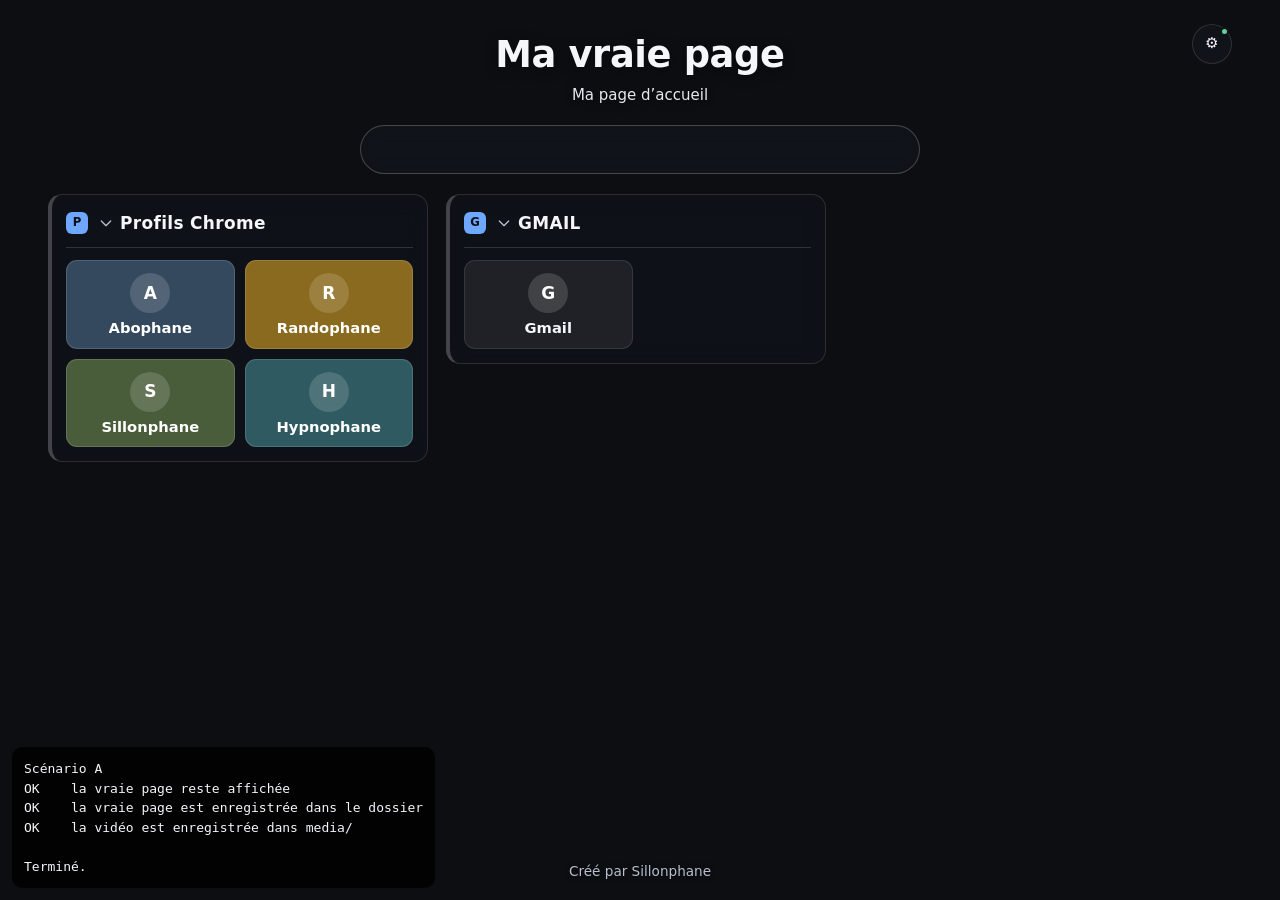
==== commit 2ce30fca: "Synchro via un dossier pCloud Drive au lieu de l'API pCloud L'API pCloud interdit à une page web de " ====
--- a/tests/first-sync-test.html
+++ b/tests/first-sync-test.html
@@ -2,14 +2,14 @@
 <html lang="fr">
 <head>
   <meta charset="utf-8">
-  <title>Tests première connexion (pCloud simulé)</title>
+  <title>Tests première synchro (dossier simulé)</title>
   <link rel="stylesheet" href="../css/style.css">
   <script type="importmap">{ "imports": { "../js/app-config.js": "./app-config.test.js" } }</script>
-  <script src="mock-pcloud.js"></script>
+  <script src="mock-folder.js"></script>
   <style>#results { position: fixed; left: 12px; bottom: 12px; z-index: 99; margin: 0; padding: 12px; background: #000c; border-radius: 10px; font: 13px/1.5 monospace; white-space: pre; }</style>
 </head>
 <body>
-  <!-- Ouvrir avec ?s=A, ?s=B ou ?s=C : chaque scénario part d'un navigateur vierge. -->
+  <!-- Ouvrir avec ?s=A, ?s=B, ?s=C ou ?s=G : chaque scénario part d'un navigateur vierge. -->
   <div id="bg" aria-hidden="true"><div id="bg-media"></div><div id="bg-overlay"></div></div>
   <div id="banner"></div>
   <nav id="dock" class="dock" hidden></nav>
@@ -35,11 +35,10 @@
     const until = async (fn, ms = 5000) => { const t = Date.now(); while (Date.now() - t < ms) { if (await fn()) return true; await wait(40); } return false; };
 
     await new Promise(r => { const q = indexedDB.deleteDatabase('weborganizer'); q.onsuccess = q.onerror = q.onblocked = r; });
-    const { kvSet, mediaPut } = await import('../js/db.js');
+    const { kvSet, mediaPut, mediaGet } = await import('../js/db.js');
     const { defaultConfig } = await import('../js/store.js');
     const M = window.__mock;
-    const rootId = String((await (await fetch('https://eapi.pcloud.com/createfolderifnotexists?path=/WebOrganizer&access_token=TEST')).json()).metadata.folderid);
-    const remoteConfig = async () => { const id = M.findFile(rootId, 'config.json'); return id ? JSON.parse(await M.files[id].data.text()) : null; };
+    const folderConfig = async () => { const t = await M.read('config.json'); return t ? JSON.parse(t) : null; };
 
     const realPage = (title) => {
       const c = defaultConfig();
@@ -51,31 +50,30 @@
     };
 
     if (scenario === 'A') {
-      // pCloud : page de départ intacte (envoyée par un autre profil). Ici : la vraie page.
-      M.putFile(rootId, 'config.json', new Blob([JSON.stringify(defaultConfig())]));
+      // Dossier : page de départ intacte (déposée par un autre profil). Ici : la vraie page.
+      M.put('config.json', JSON.stringify(defaultConfig()));
       await kvSet('config', realPage('Ma vraie page'));
-      await kvSet('syncMeta', { dirty: true, remoteHash: null });
+      await kvSet('syncMeta', { dirty: true, remoteHash: null, v2: true, v3: true });
       await mediaPut('mvid', new Blob(['abc'], { type: 'video/mp4' }));
     } else if (scenario === 'B') {
-      // pCloud : une vraie page (autre ordinateur). Ici : une autre vraie page, jamais synchronisée.
-      const other = realPage('Page de pCloud'); other.updatedAt = '2026-11-17T08:00:00.000Z'; other.media = {}; other.background = { src: '', kind: 'image', overlay: 0.3 };
-      M.putFile(rootId, 'config.json', new Blob([JSON.stringify(other)]));
+      // Dossier : une vraie page (autre ordinateur, avec sa vidéo). Ici : une autre vraie page.
+      const other = realPage('Page du dossier'); other.updatedAt = '2026-11-17T08:00:00.000Z';
+      other.media = { mpc: { name: 'pc.mp4', mime: 'video/mp4', size: 3, remoteId: 'mpc__pc.mp4', addedAt: '2026-11-16T09:00:00.000Z' } };
+      other.background = { src: 'media:mpc', kind: 'video', overlay: 0.3 };
+      M.put('config.json', JSON.stringify(other));
+      M.put('media/mpc__pc.mp4', new Blob(['xyz'], { type: 'video/mp4' }));
       await kvSet('config', realPage('Ma page locale'));
-      await kvSet('syncMeta', { dirty: true, remoteHash: null });
+      await kvSet('syncMeta', { dirty: true, remoteHash: null, v2: true, v3: true });
       await mediaPut('mvid', new Blob(['abc'], { type: 'video/mp4' }));
-    } else if (scenario === 'D' || scenario === 'E' || scenario === 'F') {
-      // Comme le vrai pCloud : lien direct bloqué, gettextfile en erreur.
-      // Navigateur resté bloqué : page de départ et « remoteHash » déjà à jour (ancien défaut).
-      M.blockContent = true;
-      M.textfileError = true;
-      if (scenario === 'E') M.fileopsFail = true;
-      if (scenario === 'F') M.fileopsAuthError = true;
-      const real = realPage('Page de pCloud'); real.media = {}; real.background = { src: '', kind: 'image', overlay: 0.3 };
-      M.putFile(rootId, 'config.json', new Blob([JSON.stringify(real)]));
-      const remoteId = M.findFile(rootId, 'config.json');
-      await kvSet('syncMeta', { dirty: false, remoteHash: String(M.files[remoteId].hash) });
+    } else if (scenario === 'G') {
+      // Page envoyée autrefois par l'API pCloud : médias avec un identifiant numérique.
+      const legacy = realPage('Page migrée');
+      legacy.media.mvid.remoteId = 123456;
+      await kvSet('config', legacy);
+      await kvSet('syncMeta', { dirty: false, remoteHash: '999', v2: true });   // pas de v3
+      await mediaPut('mvid', new Blob(['abc'], { type: 'video/mp4' }));
     } else {
-      // pCloud vide, navigateur neuf (page de départ).
+      // Dossier vide, navigateur neuf (page de départ).
     }
 
     await import('../js/main.js');
@@ -87,46 +85,36 @@
 
     if (scenario === 'A') {
       check('la vraie page reste affichée', store.get().title === 'Ma vraie page');
-      check('la vraie page est envoyée dans pCloud', (await remoteConfig())?.title === 'Ma vraie page');
-      check('la vidéo est envoyée dans media/', Object.values(M.files).some(f => f.name.endsWith('cafe.mp4')));
+      check('la vraie page est enregistrée dans le dossier', (await folderConfig())?.title === 'Ma vraie page');
+      check('la vidéo est enregistrée dans media/', M.names('media').some(n => n.endsWith('cafe.mp4')));
     } else if (scenario === 'B') {
-      check('première connexion : la version pCloud s’affiche', store.get().title === 'Page de pCloud');
+      check('première synchro : la page du dossier s’affiche', store.get().title === 'Page du dossier');
+      check('… avec sa vidéo lue dans le dossier', await until(async () => !!(await mediaGet('mpc')), 3000));
       const aside = await sync.getAside();
       check('la page locale est mise de côté', aside?.title === 'Ma page locale');
       window.__wo.toggleSettings(true);
       await wait(300);
-      check('le bouton « Restaurer » est proposé', [...document.querySelectorAll('.aside-box button')].some(b => b.textContent === 'Restaurer cette version'));
       window.confirm = () => true;
-      [...document.querySelectorAll('.aside-box button')].find(b => b.textContent === 'Restaurer cette version').click();
+      const btn = [...document.querySelectorAll('.aside-box button')].find(b => b.textContent === 'Restaurer cette version');
+      check('le bouton « Restaurer » est proposé', !!btn);
+      btn?.click();
       await wait(200);
       check('après « Restaurer » : la page locale revient', store.get().title === 'Ma page locale');
-      await until(async () => (await remoteConfig())?.title === 'Ma page locale', 5000);
-      check('… et elle est envoyée dans pCloud', (await remoteConfig())?.title === 'Ma page locale');
-      check('… avec sa vidéo (fichier local conservé)', Object.values(M.files).some(f => f.name.endsWith('cafe.mp4')));
-      check('le bouton « Restaurer » disparaît', document.querySelector('.aside-box').hidden);
-    } else if (scenario === 'D') {
-      check('la page de pCloud est récupérée (nouveau téléchargement forcé)', store.get().title === 'Page de pCloud');
-      check('… par file_open / file_pread', M.ways.includes('fileops'));
-      check('statut « Enregistré »', sync.getStatus().status === 'saved');
-    } else if (scenario === 'F') {
-      await until(() => sync.getStatus().status === 'error', 5000);
-      check('statut « Erreur » (pas « Reconnexion »)', sync.getStatus().status === 'error');
-      check('toujours connecté à pCloud', window.__wo.cloud.isConnected());
-      check('l\u2019erreur cite la réponse de file_open', /Log in required/.test(sync.getStatus().detail));
-    } else if (scenario === 'E') {
-      await until(() => sync.getStatus().status === 'error', 5000);
-      const st = sync.getStatus();
-      check('statut « Erreur de synchronisation »', st.status === 'error');
-      check('l\u2019erreur indique les 3 voies essayées', /lien direct/.test(st.detail) && /gettextfile/.test(st.detail) && /file_open/.test(st.detail));
-      check('la page locale n\u2019est PAS remplacée par une erreur', store.get().title === 'WebOrganizer' && store.get().categories.length === 2);
+      await until(async () => (await folderConfig())?.title === 'Ma page locale', 5000);
+      check('… et elle est enregistrée dans le dossier', (await folderConfig())?.title === 'Ma page locale');
+      check('… avec sa vidéo', M.names('media').some(n => n.endsWith('cafe.mp4')));
+    } else if (scenario === 'G') {
+      await until(async () => !!(await folderConfig()), 4000);
+      check('la page est enregistrée dans le dossier', (await folderConfig())?.title === 'Page migrée');
+      check('la vidéo envoyée autrefois par l’API est réécrite dans media/', M.names('media').some(n => n.endsWith('cafe.mp4')));
+      check('son identifiant pointe maintenant vers le fichier du dossier', typeof store.get().media.mvid.remoteId === 'string');
     } else {
       check('statut « Enregistré »', sync.getStatus().status === 'saved');
-      check('la page de départ n’est PAS envoyée dans pCloud', !(await remoteConfig()));
+      check('la page de départ n’est PAS enregistrée dans le dossier', !(await folderConfig()));
       store.update(c => { c.title = 'Première modif'; });
-      await until(async () => (await remoteConfig())?.title === 'Première modif', 5000);
-      check('dès la 1re modification, la page est envoyée', (await remoteConfig())?.title === 'Première modif');
+      await until(async () => (await folderConfig())?.title === 'Première modif', 5000);
+      check('dès la 1re modification, la page est enregistrée', (await folderConfig())?.title === 'Première modif');
     }
-    localStorage.removeItem('wo.pcloud.auth');
     out.push('', 'Terminé.');
     document.getElementById('results').textContent = out.join('\n');
     window.__testsDone = out;
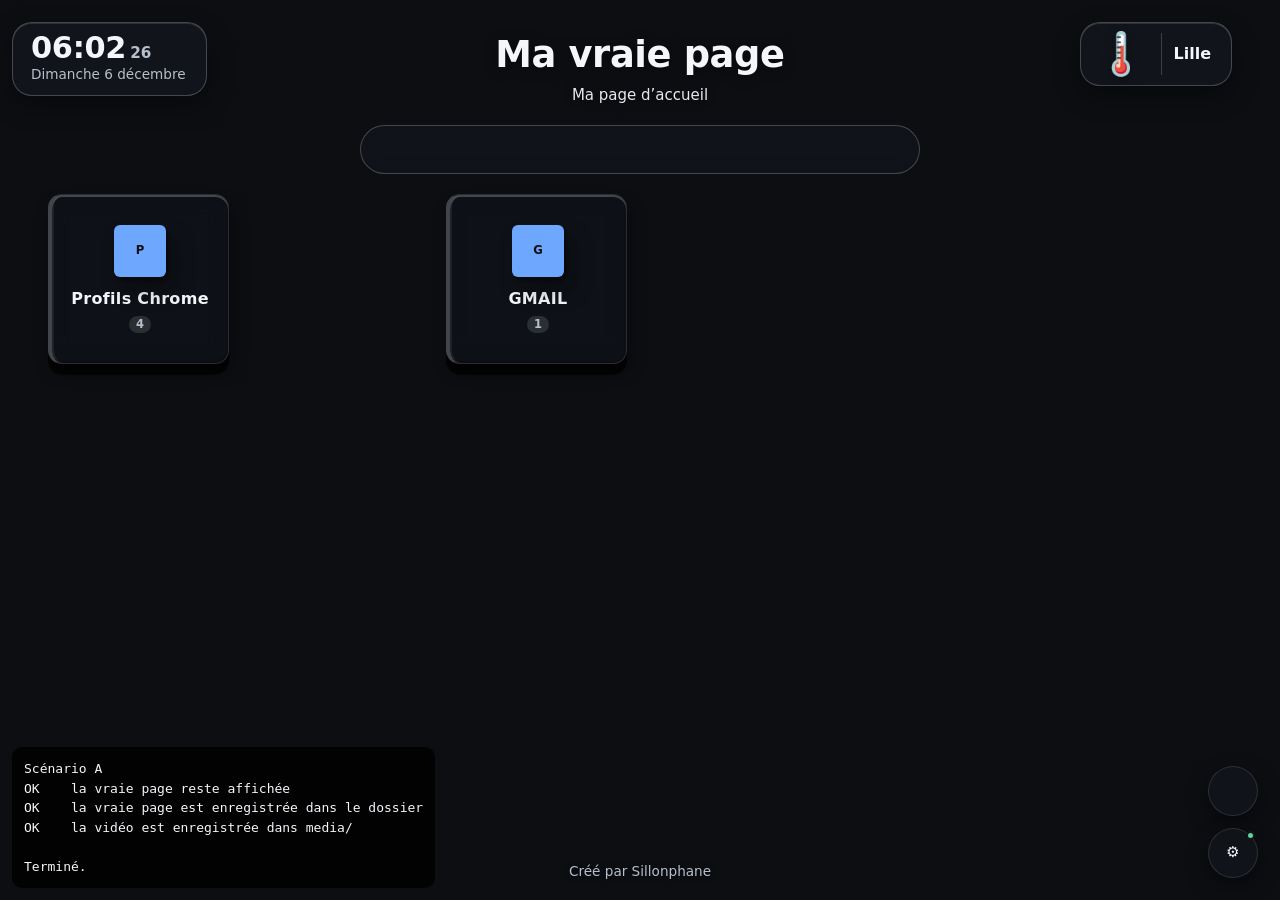
==== commit 1c41fd8d: "Sauvegarde automatique dans pCloud Drive plus fiable - Enregistrement immédiat quand la page est fer" ====
--- a/tests/first-sync-test.html
+++ b/tests/first-sync-test.html
@@ -14,11 +14,14 @@
   <div id="banner"></div>
   <nav id="dock" class="dock" hidden></nav>
   <header class="top">
+    <div id="clock" class="clock" hidden></div>
     <div class="top-text">
       <div id="logo" class="logo movable" hidden></div>
       <div id="title-block" class="title-block movable"><h1 id="title"></h1><p id="desc"></p></div>
       <div class="search"><input id="search" type="search" aria-label="Rechercher"></div>
     </div>
+    <div class="weather"><button id="weather-btn" class="weather-btn" type="button" hidden></button><div id="weather-pop" class="weather-pop" hidden></div></div>
+    <button id="fullscreen-btn" class="icon-btn fullscreen-btn" type="button" hidden></button>
     <button id="settings-btn" class="icon-btn settings-btn" type="button" aria-label="Paramètres">⚙<span class="sync-dot"></span></button>
   </header>
   <main id="board" class="board"></main>
--- a/css/style.css
+++ b/css/style.css
@@ -44,7 +44,56 @@
 .top-text { display: flex; flex-direction: column; align-items: center; width: min(100%, 560px); }
 .top h1 { margin: 0; font-size: clamp(1.6rem, 3vw, 2.3rem); letter-spacing: -0.01em; text-shadow: 0 2px 12px rgba(0,0,0,.5); }
 .top p { margin: 4px 0 0; color: #e6e9ef; text-shadow: 0 1px 8px rgba(0,0,0,.7); }
-.top .settings-btn { position: absolute; top: 24px; right: clamp(16px, 4vw, 48px); }
+/* Bouton Paramètres : rond fixe en bas à droite de l'écran (caché quand le panneau est ouvert,
+   qui a son propre bouton Fermer). */
+.top .settings-btn {
+  position: fixed; z-index: 30; right: 22px; bottom: 22px; width: 50px; height: 50px;
+  box-shadow: 0 8px 22px rgba(0, 0, 0, 0.45);
+}
+body.editing .top .settings-btn { display: none; }
+
+/* Météo : en haut à droite, bien visible ; un clic ouvre la semaine */
+.weather { position: absolute; z-index: 20; top: 22px; right: clamp(16px, 4vw, 48px); text-align: left; }
+.weather-btn {
+  display: flex; align-items: center; gap: 12px; padding: 10px 20px 10px 14px;
+  border-radius: 20px; border: 1px solid rgba(255, 255, 255, 0.22); background: rgba(20, 24, 31, 0.72);
+  backdrop-filter: blur(10px); cursor: pointer; white-space: nowrap;
+  box-shadow: 0 10px 26px rgba(0, 0, 0, 0.4), inset 0 1px 0 rgba(255, 255, 255, 0.12);
+  transition: transform .12s ease, background .12s ease;
+}
+.weather-btn:hover, .weather-btn[aria-expanded="true"] { background: rgba(40, 46, 58, 0.9); transform: translateY(-1px); }
+.weather-btn:focus-visible { outline: 2px solid var(--accent); outline-offset: 2px; }
+.wx-icon { font-size: 2.6rem; line-height: 1; filter: drop-shadow(0 3px 6px rgba(0, 0, 0, 0.35)); }
+.wx-main { display: flex; flex-direction: column; line-height: 1.1; }
+.wx-temp { font-weight: 800; font-size: 1.9rem; letter-spacing: -0.02em; }
+.wx-range { font-size: .85rem; color: var(--muted); }
+.wx-city {
+  align-self: stretch; display: flex; align-items: center; padding-left: 12px; margin-left: 2px;
+  border-left: 1px solid rgba(255, 255, 255, 0.18);
+  font-size: 1rem; font-weight: 600; color: var(--text); max-width: 160px; overflow: hidden; text-overflow: ellipsis;
+}
+.weather-pop {
+  position: absolute; top: calc(100% + 8px); right: 0; width: 480px; padding: 14px 16px 10px;
+  border-radius: var(--radius); border: 1px solid var(--border);
+  background: rgba(22, 26, 34, 0.94); backdrop-filter: blur(12px);
+  box-shadow: 0 14px 40px rgba(0, 0, 0, .55);
+}
+.wx-pop-title { margin: 0 0 8px; font-size: .95rem; }
+.wx-week { list-style: none; margin: 0; padding: 0; }
+.wx-day {
+  display: grid; grid-template-columns: 7.5em 1fr 1fr 4.6em 5em; align-items: center; gap: 8px;
+  padding: 7px 6px; border-top: 1px solid rgba(255, 255, 255, 0.07); font-size: .9rem;
+}
+.wx-day:first-child { border-top: 0; }
+.wx-day.today { background: rgba(110, 168, 254, 0.12); border-radius: 8px; }
+.wx-day-name { font-weight: 600; }
+.wx-day-icon { font-size: 1.25rem; text-align: center; }
+.wx-day-label { color: var(--muted); font-size: .8rem; overflow: hidden; text-overflow: ellipsis; white-space: nowrap; }
+.wx-day-rain { color: #8cc4ff; font-size: .78rem; white-space: nowrap; }
+.wx-day-temps { display: flex; justify-content: flex-end; gap: 8px; }
+.wx-min { color: var(--muted); }
+.wx-max { font-weight: 700; }
+.wx-source { margin: 8px 0 0; font-size: .72rem; text-align: right; }
 
 /* Logo et titre déplaçables en mode édition */
 .title-block { display: flex; flex-direction: column; align-items: center; position: relative; z-index: 2; }
@@ -172,6 +221,21 @@
 .dock-sub { color: var(--muted); font-size: .8rem; white-space: nowrap; }
 /* Édition directement dans la barre (Paramètres ouverts) */
 .dock-slot { position: relative; }
+/* Glisser-déposer : ronds et barres se déplacent à la souris */
+.dock-slot, .dock-group { touch-action: none; }
+.dock-group { cursor: grab; }
+.dock-dragging { opacity: .35; }
+.dock-ghost {
+  position: fixed; z-index: 50; pointer-events: none; margin: 0;
+  filter: drop-shadow(0 10px 18px rgba(0, 0, 0, 0.55)); transform: scale(1.08);
+}
+body.dock-moving, body.dock-moving * { cursor: grabbing !important; }
+body.dock-moving .dock-card { display: none; }
+.dock-slot.drop-before { box-shadow: 0 -7px 0 -3px var(--accent); border-radius: 4px; }
+.dock-slot.drop-after { box-shadow: 0 7px 0 -3px var(--accent); border-radius: 4px; }
+.dock-group.drop-into { border-color: var(--accent); background: rgba(110, 168, 254, 0.18); }
+.dock-group.drop-before { box-shadow: 0 -5px 0 var(--accent); }
+.dock-group.drop-after { box-shadow: 0 5px 0 var(--accent); }
 .dock-tool, .dock-delete { display: none; }
 body.editing .dock-tool {
   display: grid; place-items: center; width: 34px; height: 34px; border-radius: 50%; cursor: pointer;
@@ -189,15 +253,35 @@
 body.editing .dock-item .dock-avatar { cursor: pointer; }
 
 /* ---- Carte seule : sans cadre ni titre ---- */
+/* Presque carrée : la moitié de la largeur d'une catégorie (deux cartes côte à côte
+   = une catégorie), donc elle s'aligne avec elles ; elle se déplace pareil
+   (poignée en haut à gauche en mode édition). */
 .category.bare {
-  width: var(--cat-w); padding: 0; background: none; border: 0; backdrop-filter: none; box-shadow: none;
-  align-self: flex-start;
-}
+  position: relative; padding: 0; background: none; border: 0; backdrop-filter: none; box-shadow: none;
+  width: calc((100% - 18px) / 2);
+}
+.board-canvas > .category.bare { --cat-w: calc((min(100%, 380px) - 18px) / 2); }
 .category.bare .category-head { display: none; }
-body.editing .category.bare .category-head { display: flex; justify-content: flex-start; margin-bottom: 4px; }
+body.editing .category.bare .category-head {
+  display: flex; position: absolute; top: 3px; left: 3px; z-index: 2; margin: 0; padding: 0; border: 0;
+}
 body.editing .category.bare .edit-controls { padding: 2px; border-radius: 8px; background: rgba(10, 12, 16, 0.75); }
-.category.bare .cards { grid-template-columns: 1fr; }
+.category.bare .cards { grid-template-columns: 1fr !important; }
 .category.bare .add-card { display: none !important; }
+.category.bare .card.tile {
+  flex-direction: column; justify-content: center; gap: 10px; text-align: center;
+  min-height: var(--bare-h); padding: 14px 12px; border-radius: var(--radius);
+  /* Liseré : la couleur de la carte, en plus foncé */
+  border: 2px solid color-mix(in srgb, var(--card-bg, #3a4050) 55%, #000);
+}
+.category.bare .card.colored { border-color: color-mix(in srgb, var(--card-bg) 55%, #000); }
+.category.bare .card-text { align-items: center; flex: none; }
+.category.bare .avatar { width: 52px; height: 52px; }
+.category.bare .avatar-icon { width: 30px; height: 30px; }
+.category.bare .card-name { font-size: 1rem; }
+.category.bare .card:hover { transform: none; }
+body.editing .category.bare .card.tile { padding: 34px 12px 10px; flex-wrap: nowrap; }
+body.editing .category.bare .card-controls { position: absolute; top: 3px; right: 3px; width: auto; padding: 2px; background: rgba(10, 12, 16, 0.75); }
 
 /* Version de la page mise de côté */
 .aside-box { display: grid; gap: 8px; padding: 10px 12px; border-radius: 10px; border: 1px solid var(--warn); background: rgba(243, 194, 91, 0.1); }
@@ -223,6 +307,8 @@
 /* Glisser-déposer des catégories */
 .drag-handle { display: grid; place-items: center; width: 22px; height: 26px; cursor: grab; color: var(--muted); border-radius: 6px; touch-action: none; }
 .drag-handle:hover { color: var(--text); background: rgba(255, 255, 255, 0.1); }
+/* Ombre portée en bas à droite (avant les indicateurs de dépôt, qui la remplacent) */
+.category { box-shadow: 5px 6px 14px rgba(0, 0, 0, 0.45); }
 .category.dragging { opacity: .45; }
 .category.drop-before { box-shadow: 0 -5px 0 var(--accent); }
 .category.drop-after { box-shadow: 0 5px 0 var(--accent); }
@@ -232,9 +318,18 @@
   border-radius: var(--radius);
   padding: 14px; backdrop-filter: blur(12px);
   min-width: 0;
-}
+  /* Hauteur d'une carte seule : une catégorie dépliée n'est jamais plus basse,
+     elles s'alignent côte à côte */
+  --bare-h: 150px; min-height: var(--bare-h);
+}
+.category.collapsed { min-height: 0; }
 /* Catégorie : grand cadre, bande de couleur à gauche, titre souligné */
-.category.tinted { background: color-mix(in srgb, var(--cat-color) 55%, rgba(18, 21, 28, var(--panel-alpha))); }
+.category.tinted { background: color-mix(in srgb, var(--cat-color) 78%, rgba(18, 21, 28, var(--panel-alpha))); }
+/* Liseré bien visible : la couleur de la catégorie en plus foncé, bande gauche plus claire */
+.category.tinted {
+  border: 2px solid color-mix(in srgb, var(--cat-color) 45%, #000);
+  border-left: 5px solid color-mix(in srgb, var(--cat-color) 70%, #fff);
+}
 .category-head {
   display: flex; align-items: center; gap: 10px; margin-bottom: 12px; min-width: 0;
   padding-bottom: 10px; border-bottom: 1px solid rgba(255, 255, 255, 0.14);
@@ -249,7 +344,7 @@
 .card {
   position: relative; display: flex; align-items: center; gap: 10px; min-width: 0;
   padding: 10px 12px; border-radius: 11px; text-decoration: none; color: var(--text);
-  background: rgba(255, 255, 255, 0.07); border: 1px solid rgba(255, 255, 255, 0.1);
+  background: rgba(255, 255, 255, 0.12); border: 1px solid rgba(255, 255, 255, 0.18);
   transition: transform .12s ease, background .12s ease, box-shadow .12s ease, filter .12s ease;
 }
 .card:hover { background: rgba(255, 255, 255, 0.13); transform: translateY(-1px); }
@@ -344,6 +439,80 @@
 body:not(.searching) .group.collapsed > .group-head { margin-bottom: 0; }
 body.searching .add-card, body.searching .add-group, body.searching .add-category,
 body.searching .collapsed-count { display: none !important; }
+/* Catégorie sur la page : seulement son titre, un clic ouvre son écran.
+   Pendant une recherche, ses cartes réapparaissent pour montrer les résultats. */
+body:not(.searching) .category.closed > :not(.category-head) { display: none !important; }
+body:not(.searching) .category.closed {
+  display: flex; flex-direction: column; justify-content: center; cursor: pointer;
+  transition: filter .12s ease, transform .12s ease;
+}
+body:not(.searching) .category.closed:hover { filter: brightness(1.12); }
+body:not(.searching) .category.closed > .category-head { margin-bottom: 0; padding-bottom: 0; border-bottom: 0; }
+/* Même taille et même disposition qu'une carte seule : moitié de la largeur,
+   icône ronde au-dessus du nom, centrés. (Pendant une recherche : pleine largeur.) */
+body:not(.searching) .category.closed { padding: 14px 12px; }
+body:not(.searching) .board-col > .category.closed { width: calc((100% - 18px) / 2); }
+body:not(.searching) .board-canvas > .category.closed { --cat-w: calc((min(100%, 380px) - 18px) / 2); }
+body:not(.searching) .category.closed > .category-head { flex-direction: column; gap: 10px; text-align: center; }
+body:not(.searching) .category.closed .category-head > .category-icon { width: 52px; height: 52px; }
+body:not(.searching) .category.closed .category-head > .category-icon.icon-glyph svg { width: 28px; height: 28px; }
+body:not(.searching) .category.closed .open-toggle { flex: none; flex-direction: column; gap: 6px; padding: 0; text-align: center; }
+body:not(.searching) .category.closed .open-toggle h2 { font-size: 1rem; white-space: normal; overflow-wrap: anywhere; }
+/* En édition : les boutons en haut, sur une ou deux lignes */
+body.editing:not(.searching) .category.closed .edit-controls { order: -1; flex-wrap: wrap; justify-content: center; }
+.open-toggle { padding-left: 0; }
+
+/* ---- Écran d'une catégorie / sous-catégorie (bouton Retour) ---- */
+body.viewing .top-text { display: none; }
+/* L'écran occupe toute la hauteur ; les tuiles sont centrées verticalement sous le titre */
+.cat-view {
+  width: 100%; flex: 1; display: flex; flex-direction: column; justify-content: center;
+  container-type: inline-size; --n: var(--nv);
+}
+body.editing .cat-view { --n: var(--ne); }
+/* Largeur du bloc = largeur occupée par les tuiles (210 px + 18 px d'écart chacune),
+   limitée à ce qui tient dans l'écran ; au moins assez pour Retour + titre. */
+.view-body {
+  width: max(min(438px, 100%), calc(min(var(--n) * 228px, round(down, 100cqw + 18px, 228px)) - 18px));
+  max-width: 100%; margin: 0 auto; padding-bottom: 6vh;
+}
+.view-head {
+  display: grid; grid-template-columns: 1fr auto 1fr; align-items: center; gap: 12px;
+  margin: 0 0 22px;
+}
+.view-back {
+  /* Grand bouton, facile à viser */
+  justify-self: start; display: inline-flex; align-items: center; gap: 8px;
+  min-height: 52px; padding: 12px 26px 12px 18px; border: 0; border-radius: 14px; cursor: pointer;
+  font: inherit; font-size: 1.12rem; font-weight: 700; color: #fff;
+  background: color-mix(in srgb, var(--cat-color, var(--accent)) 70%, #000);
+  box-shadow: 3px 4px 10px rgba(0, 0, 0, 0.35);
+}
+.view-back:hover { filter: brightness(1.15); transform: translateY(-1px); }
+.view-back:active { transform: translateY(2px); }
+.view-back:focus-visible { outline: 3px solid var(--accent); outline-offset: 3px; }
+/* Zone cliquable encore un peu plus large que le bouton visible */
+.view-back { position: relative; transition: transform .1s ease, filter .1s ease; }
+.view-back::after { content: ''; position: absolute; inset: -10px; }
+.view-title {
+  display: flex; align-items: center; gap: 10px; margin: 0; min-width: 0;
+  font-size: 1.5rem; font-weight: 800; letter-spacing: .04em; text-transform: uppercase;
+  text-shadow: 0 2px 10px rgba(0, 0, 0, 0.7);
+}
+.view-title .category-icon { width: 30px; height: 30px; }
+.view-title .category-icon.icon-glyph { width: 34px; height: 34px; }
+.view-icon { display: grid; place-items: center; color: var(--muted); }
+.view-controls { justify-self: end; }
+/* Tuiles de largeur fixe, centrées sur l'écran (auto-fit : pas de colonnes vides) */
+.cat-view .cards { grid-template-columns: repeat(auto-fit, 210px); justify-content: start; gap: 18px; }
+.cat-view .add-group { margin-left: auto; margin-right: auto; }
+.cat-view .tile { min-height: 150px; }
+.cat-view .view-groups { margin-top: 18px; }
+.cat-view .edit-only-grid + .view-groups { margin-top: 0; }
+.cat-view .add-group { max-width: 380px; margin-top: 18px; }
+.group-tile .avatar { color: #fff; }
+.view-empty { color: var(--muted); text-align: center; margin: 32px 0; text-shadow: 0 1px 6px rgba(0,0,0,.6); }
+
 .search-empty { grid-column: 1 / -1; text-align: center; color: var(--muted); margin: 24px 0; text-shadow: 0 1px 6px rgba(0,0,0,.6); }
 
 
@@ -351,10 +520,15 @@
 /* Sous-catégorie : encadré en retrait, icône de dossier devant le nom */
 .group {
   margin-top: 12px; padding: 8px 10px 10px; border-radius: 10px;
-  background: rgba(255, 255, 255, 0.045); border: 1px solid rgba(255, 255, 255, 0.09);
+  background: rgba(255, 255, 255, 0.09); border: 1px solid rgba(255, 255, 255, 0.16);
   border-left: 3px solid var(--group-color, rgba(255, 255, 255, 0.3));
-}
-.group.tinted { background: color-mix(in srgb, var(--group-color) 40%, transparent); }
+  box-shadow: 3px 4px 10px rgba(0, 0, 0, 0.35);
+}
+.group.tinted { background: color-mix(in srgb, var(--group-color) 68%, transparent); }
+.group.tinted {
+  border: 1px solid color-mix(in srgb, var(--group-color) 45%, #000);
+  border-left: 3px solid color-mix(in srgb, var(--group-color) 70%, #fff);
+}
 .group-head { display: flex; align-items: center; gap: 6px; margin-bottom: 8px; min-height: 26px; }
 .group.collapsed .group-head { margin-bottom: 0; }
 .group-icon { display: grid; place-items: center; flex: none; color: var(--muted); }
@@ -397,8 +571,17 @@
   padding: 16px 0 10px; background: rgba(22, 26, 34, 0.98);
 }
 .settings-head h2 { margin: 0; font-size: 1.15rem; }
-.settings-section { padding: 14px 0; border-top: 1px solid var(--border); display: grid; gap: 10px; }
-.settings-section h3 { margin: 0; font-size: .82rem; text-transform: uppercase; letter-spacing: .08em; color: var(--muted); }
+/* Chaque section dans son encadré, avec sa propre nuance de fond */
+.settings-section {
+  --tone: 110, 168, 254;
+  display: grid; gap: 10px; margin: 0 -6px 14px; padding: 14px 14px 16px;
+  border-radius: 12px; border: 1px solid rgba(var(--tone), 0.22); border-left: 3px solid rgba(var(--tone), 0.65);
+  background: rgba(var(--tone), 0.07);
+}
+.settings-section:nth-of-type(1) { --tone: 94, 200, 140; }   /* Synchronisation : vert */
+.settings-section:nth-of-type(2) { --tone: 110, 168, 254; }  /* Général : bleu */
+.settings-section:nth-of-type(3) { --tone: 196, 140, 255; }  /* Design & fond : violet */
+.settings-section h3 { margin: 0; font-size: .82rem; text-transform: uppercase; letter-spacing: .08em; color: rgb(var(--tone)); }
 .edit-hint { margin: 0 0 10px; }
 
 .row { display: flex; gap: 8px; align-items: center; }
@@ -441,7 +624,8 @@
 .row select { width: auto; }
 input:focus-visible, select:focus-visible, button:focus-visible, .dropzone:focus-visible { outline: 2px solid var(--accent); outline-offset: 1px; }
 input[type=color] { width: 54px; height: 34px; padding: 2px; border-radius: 8px; border: 1px solid var(--border); background: var(--surface); cursor: pointer; }
-.color-field { display: flex; gap: 8px; align-items: center; }
+.color-field { display: grid; gap: 8px; }
+.color-inputs { display: flex; gap: 8px; align-items: center; }
 .color-field input[type=color] { flex: none; }
 .hex-input { width: 120px !important; font-family: ui-monospace, Consolas, monospace; text-transform: uppercase; }
 .hex-input.invalid { border-color: var(--danger); }
@@ -511,3 +695,337 @@
 code { font-family: ui-monospace, Consolas, monospace; font-size: .9em; background: rgba(255,255,255,.08); padding: 0 4px; border-radius: 4px; }
 
 @media (prefers-reduced-motion: reduce) { .card { transition: none; } .sync-syncing::before { animation: none; } }
+
+/* =====================================================================
+   Charte « Nature » : vert forêt, mousse, brun chocolat, caramel, sable.
+   Cartes en relief : reflet de lumière en haut à gauche, ombre portée douce.
+   ===================================================================== */
+body.palette-nature {
+  --nat-forest: #1e3b2f;   /* fond */
+  --nat-pine: #33664f;     /* catégories */
+  --nat-sage: #7fb560;     /* mousse */
+  --nat-cocoa: #7d4d30;    /* chocolat */
+  --nat-caramel: #c4864e;  /* caramel */
+  --nat-sand: #ebc89c;     /* sable */
+  --nat-cream: #f4ecdf;    /* texte */
+  --text: var(--nat-cream);
+  --muted: #cdc2ad;
+  --page-bg: var(--nat-forest);
+  --surface: #26473a;
+  --surface-2: #31594a;
+  --border: rgba(244, 236, 223, 0.14);
+  --radius: 18px;
+  /* Relief commun : reflet, liseré clair en haut, ombre portée */
+  --nat-sheen: linear-gradient(150deg, rgba(255, 255, 255, 0.26) 0%, rgba(255, 255, 255, 0.05) 40%, rgba(0, 0, 0, 0.10) 100%);
+  --nat-relief: inset 0 1px 0 rgba(255, 255, 255, 0.28), inset 0 -2px 6px rgba(0, 0, 0, 0.18);
+  --nat-shadow: 0 10px 22px -6px rgba(8, 20, 14, 0.65), 0 3px 6px rgba(8, 20, 14, 0.35);
+  --nat-shadow-up: 0 18px 32px -8px rgba(8, 20, 14, 0.75), 0 5px 10px rgba(8, 20, 14, 0.4);
+}
+/* Fond sans image : dégradé forêt avec une lumière douce en haut à gauche */
+body.palette-nature #bg {
+  background:
+    radial-gradient(1200px 700px at 12% -10%, rgba(220, 187, 151, 0.18), transparent 60%),
+    radial-gradient(900px 600px at 100% 100%, rgba(107, 70, 50, 0.35), transparent 65%),
+    linear-gradient(160deg, #2a5141 0%, #1e3b2f 55%, #18301f 100%);
+}
+
+/* Catégories : panneaux vert pin, arrondis, en relief */
+body.palette-nature .category {
+  background: var(--nat-sheen), color-mix(in srgb, var(--nat-pine) calc(var(--panel-alpha) * 100%), transparent);
+  border: 1px solid rgba(244, 236, 223, 0.12);
+  box-shadow: var(--nat-relief), var(--nat-shadow);
+}
+body.palette-nature .category.tinted {
+  background: var(--nat-sheen), color-mix(in srgb, var(--cat-color) 82%, var(--nat-pine));
+  border: 1px solid color-mix(in srgb, var(--cat-color) 50%, #000);
+}
+body.palette-nature .category.bare { background: none; border: 0; box-shadow: none; }
+body.palette-nature .category.drop-before { box-shadow: 0 -5px 0 var(--accent); }
+body.palette-nature .category.drop-after { box-shadow: 0 5px 0 var(--accent); }
+body.palette-nature .category-head { border-bottom-color: rgba(244, 236, 223, 0.16); }
+body.palette-nature .category-head h2 { text-shadow: 0 1px 2px rgba(0, 0, 0, 0.35); }
+
+/* Cartes : tons de terre en alternance, reflet de lumière et ombre portée */
+body.palette-nature .card {
+  border: 1px solid rgba(255, 255, 255, 0.10); border-radius: 14px;
+  background: var(--nat-sheen), var(--nat-tone, var(--nat-sage));
+  box-shadow: var(--nat-relief), var(--nat-shadow);
+  color: #fff; text-shadow: 0 1px 2px rgba(0, 0, 0, 0.35);
+}
+body.palette-nature .cards > :nth-child(4n+1) { --nat-tone: var(--nat-sage); }
+body.palette-nature .cards > :nth-child(4n+2) { --nat-tone: var(--nat-cocoa); }
+body.palette-nature .cards > :nth-child(4n+3) { --nat-tone: var(--nat-caramel); }
+body.palette-nature .cards > :nth-child(4n+4) { --nat-tone: var(--nat-sand); }
+body.palette-nature .cards > .card:nth-child(4n+4):not(.colored) { color: #3b2a1e; text-shadow: 0 1px 0 rgba(255, 255, 255, 0.35); }
+/* Une couleur choisie pour une carte reste prioritaire */
+body.palette-nature .card.colored { background: var(--nat-sheen), var(--card-bg); }
+body.palette-nature .card:hover,
+body.palette-nature .card.colored:hover {
+  transform: translateY(-3px); filter: brightness(1.08);
+  box-shadow: var(--nat-relief), var(--nat-shadow-up), 0 0 0 1px rgba(244, 236, 223, 0.18);
+}
+body.palette-nature .category.bare .card:hover { transform: translateY(-3px); }
+/* Rond central : médaillon en relief */
+body.palette-nature .avatar { box-shadow: 0 4px 10px rgba(0, 0, 0, 0.4), inset 0 1px 0 rgba(255, 255, 255, 0.25); }
+
+/* Barre des ronds */
+body.palette-nature .dock-avatar { box-shadow: 0 6px 14px rgba(8, 20, 14, 0.55), inset 0 1px 0 rgba(255, 255, 255, 0.25); }
+
+/* En-tête : recherche, météo, boutons en verre vert */
+body.palette-nature .search input,
+body.palette-nature .icon-btn,
+body.palette-nature .weather-btn {
+  background: rgba(30, 59, 47, 0.62); border-color: rgba(244, 236, 223, 0.20);
+  box-shadow: inset 0 1px 0 rgba(255, 255, 255, 0.15), 0 6px 16px -6px rgba(8, 20, 14, 0.6);
+}
+body.palette-nature .search input:focus { background: rgba(30, 59, 47, 0.85); box-shadow: 0 0 0 3px rgba(226, 185, 143, 0.3); }
+body.palette-nature .icon-btn:hover,
+body.palette-nature .weather-btn:hover,
+body.palette-nature .weather-btn[aria-expanded="true"] { background: rgba(44, 84, 67, 0.9); }
+body.palette-nature .weather-pop { background: rgba(30, 55, 44, 0.96); box-shadow: var(--nat-shadow-up); }
+body.palette-nature .wx-day.today { background: rgba(226, 185, 143, 0.16); }
+body.palette-nature .wx-day-rain { color: #a9d2b4; }
+
+/* Bouton principal : pilule sable en relief */
+body.palette-nature .btn.primary {
+  background: linear-gradient(180deg, #f0d2b0 0%, #d9b08a 100%); color: #3b2a1e; border-radius: 999px;
+  box-shadow: inset 0 1px 0 rgba(255, 255, 255, 0.55), 0 6px 14px -4px rgba(8, 20, 14, 0.6);
+}
+
+/* Panneau Paramètres et fenêtres */
+body.palette-nature .settings,
+body.palette-nature .settings-head { background: rgba(26, 50, 40, 0.98); }
+body.palette-nature .modal { background: #26473a; }
+
+/* Catégories fermées (tuiles) : mêmes tons de terre en alternance que dans l'image de référence */
+body.palette-nature .category.closed:not(.tinted) { --nat-tone: var(--nat-sage); background: var(--nat-sheen), var(--nat-tone); }
+body.palette-nature .category.closed[data-tone="1"]:not(.tinted) { --nat-tone: var(--nat-cocoa); }
+body.palette-nature .category.closed[data-tone="2"]:not(.tinted) { --nat-tone: var(--nat-caramel); }
+body.palette-nature .category.closed[data-tone="3"]:not(.tinted) { --nat-tone: var(--nat-sand); color: #3b2a1e; }
+body.palette-nature .category.closed[data-tone="3"]:not(.tinted) h2 { text-shadow: 0 1px 0 rgba(255, 255, 255, 0.35); }
+body.palette-nature .category.closed { transition: transform .15s ease, box-shadow .15s ease, filter .15s ease; cursor: pointer; }
+body.palette-nature .category.closed:hover { transform: translateY(-3px); filter: brightness(1.07); box-shadow: var(--nat-relief), var(--nat-shadow-up); }
+
+/* Nuances plus marquées : liseré de la teinte de chaque carte / tuile, en plus clair */
+body.palette-nature .card:not(.colored),
+body.palette-nature .category.closed:not(.tinted) {
+  border-color: color-mix(in srgb, var(--nat-tone, var(--nat-sage)) 65%, #fff 35%);
+}
+body.palette-nature .card.colored { border-color: color-mix(in srgb, var(--card-bg) 65%, #fff 35%); }
+/* Catégories ouvertes : panneau vert plus franc */
+body.palette-nature .category:not(.closed):not(.tinted):not(.bare) {
+  background: var(--nat-sheen), color-mix(in srgb, var(--nat-pine) calc(var(--panel-alpha) * 100% + 25%), transparent);
+}
+
+/* Météo : prochaine tranche (après-midi ou demain matin) dans l'en-tête */
+.wx-next {
+  display: flex; flex-direction: column; justify-content: center; line-height: 1.15;
+  padding-left: 12px; border-left: 1px solid rgba(255, 255, 255, 0.18);
+}
+.wx-next-label { font-size: .72rem; color: var(--muted); text-transform: uppercase; letter-spacing: .04em; }
+.wx-next-val { display: flex; align-items: center; gap: 5px; font-weight: 700; font-size: 1.05rem; }
+.wx-next-icon { font-size: 1.3rem; line-height: 1; }
+/* Semaine : colonnes matin / après-midi */
+.wx-head { font-size: .72rem; color: var(--muted); text-transform: uppercase; letter-spacing: .04em; padding-top: 0; padding-bottom: 4px; border-top: 0; }
+.wx-head > :nth-child(2), .wx-head > :nth-child(3) { text-align: center; }
+.wx-head > :nth-child(5) { text-align: right; }
+.wx-per { display: flex; align-items: center; justify-content: center; gap: 6px; }
+.wx-per-icon { font-size: 1.3rem; line-height: 1; }
+.wx-per-temp { font-weight: 600; }
+.wx-per.empty { color: var(--muted); }
+.wx-head > span { white-space: nowrap; }
+
+/* Charte Nature : sous-catégories en teintes de terre alternées (dans une catégorie ouverte) */
+body.palette-nature .group:not(.tinted) {
+  --nat-tone: var(--nat-sage);
+  background: var(--nat-sheen), color-mix(in srgb, var(--nat-tone) 58%, var(--nat-pine));
+  border: 1px solid color-mix(in srgb, var(--nat-tone) 60%, #fff 25%);
+  border-left: 4px solid color-mix(in srgb, var(--nat-tone) 70%, #fff 30%);
+  box-shadow: var(--nat-relief), 0 6px 14px -4px rgba(8, 20, 14, 0.55);
+}
+body.palette-nature .group[data-tone="1"]:not(.tinted) { --nat-tone: var(--nat-cocoa); }
+body.palette-nature .group[data-tone="2"]:not(.tinted) { --nat-tone: var(--nat-caramel); }
+body.palette-nature .group[data-tone="3"]:not(.tinted) { --nat-tone: var(--nat-sand); }
+body.palette-nature .group.tinted {
+  background: var(--nat-sheen), color-mix(in srgb, var(--group-color) 75%, var(--nat-pine));
+  box-shadow: var(--nat-relief), 0 6px 14px -4px rgba(8, 20, 14, 0.55);
+}
+body.palette-nature .group .group-head h3,
+body.palette-nature .group .group-icon { color: #fff; text-shadow: 0 1px 2px rgba(0, 0, 0, 0.4); }
+/* Tuiles de sous-catégories (écran d'une catégorie) : décalées par rapport aux cartes
+   pour ne pas reprendre les mêmes couleurs juste au-dessus */
+body.palette-nature .view-groups > :nth-child(4n+1) { --nat-tone: var(--nat-caramel); }
+body.palette-nature .view-groups > :nth-child(4n+2) { --nat-tone: var(--nat-sage); }
+body.palette-nature .view-groups > :nth-child(4n+3) { --nat-tone: var(--nat-sand); }
+body.palette-nature .view-groups > :nth-child(4n+4) { --nat-tone: var(--nat-cocoa); }
+body.palette-nature .view-groups > .card:not(.colored) { color: #fff; text-shadow: 0 1px 2px rgba(0, 0, 0, 0.35); }
+body.palette-nature .view-groups > .card:nth-child(4n+3):not(.colored) { color: #3b2a1e; text-shadow: 0 1px 0 rgba(255, 255, 255, 0.35); }
+body.palette-nature .cards.view-groups > .card:nth-child(4n+4):not(.colored) { color: #fff; text-shadow: 0 1px 2px rgba(0, 0, 0, 0.35); }
+
+/* Bouton plein écran : rond fixe juste au-dessus du bouton Paramètres */
+.top .fullscreen-btn {
+  position: fixed; z-index: 30; right: 22px; bottom: 84px; width: 50px; height: 50px;
+  box-shadow: 0 8px 22px rgba(0, 0, 0, 0.45);
+}
+body.editing .top .fullscreen-btn { display: none; }
+.fullscreen-btn .fs-exit, .fullscreen-btn.is-on .fs-enter { display: none; }
+.fullscreen-btn.is-on .fs-exit { display: block; }
+
+/* Fenêtre météo : liens vers Météo-France */
+.wx-links { display: flex; flex-wrap: wrap; gap: 8px; margin-top: 10px; }
+.wx-links .btn { text-decoration: none; color: var(--text); }
+
+/* ---- Épaisseur des pavés : tranche plus foncée sous le bord + léger biseau ----
+   Cartes, catégories et sous-catégories ont l'air de plaques posées sur le fond.
+   L'ombre est composée de variables : chaque état (survol, dépôt…) change --lift,
+   la tranche (--thick / --edge-c) reste toujours là. */
+.card, .group, .category:not(.bare) {
+  --thick: 9px;
+  --edge-c: rgba(0, 0, 0, 0.55);
+  --bevel: inset 0 2px 0 rgba(255, 255, 255, 0.22), inset 2px 0 0 rgba(255, 255, 255, 0.07),
+           inset -2px 0 0 rgba(0, 0, 0, 0.14), inset 0 -2px 0 rgba(0, 0, 0, 0.22);
+  --lift: 3px 9px 16px rgba(0, 0, 0, 0.4);
+  /* tranche + fin trait sombre qui la détache du fond */
+  box-shadow: var(--bevel), 0 var(--thick) 0 var(--edge-c),
+              0 calc(var(--thick) + 1px) 0 rgba(0, 0, 0, 0.45), var(--lift) !important;
+}
+.category:not(.bare) { --thick: 10px; }
+.group { --thick: 7px; }
+/* La tranche reprend la couleur du pavé, en plus foncé */
+.card.colored { --edge-c: color-mix(in srgb, var(--card-bg) 40%, #000); }
+.category.tinted { --edge-c: color-mix(in srgb, var(--cat-color) 45%, #000); }
+.group.tinted { --edge-c: color-mix(in srgb, var(--group-color) 45%, #000); }
+body.palette-nature .card:not(.colored),
+body.palette-nature .group:not(.tinted),
+body.palette-nature .category.closed:not(.tinted) { --edge-c: color-mix(in srgb, var(--nat-tone, var(--nat-sage)) 40%, #000); }
+body.palette-nature .category:not(.closed):not(.tinted):not(.bare) { --edge-c: color-mix(in srgb, var(--nat-pine) 50%, #000); }
+/* Survol : le pavé se soulève ; clic : il s'enfonce dans sa tranche */
+.card:hover, .category.closed:hover { --lift: 4px 14px 22px rgba(0, 0, 0, 0.45); }
+.card:active { transform: translateY(6px) !important; --thick: 3px; }
+/* Indicateurs de glisser-déposer et déplacement : gardent la priorité */
+.category.drop-before, body.palette-nature .category.drop-before { --lift: 0 -5px 0 var(--accent); }
+.category.drop-after, body.palette-nature .category.drop-after { --lift: 0 11px 0 var(--accent); }
+.board-canvas > .category.moving { --lift: 0 16px 40px rgba(0, 0, 0, 0.55); }
+
+/* Ronds du dock : même épaisseur, tranche de la couleur du rond */
+.dock-avatar {
+  --thick: 5px;
+  --edge-c: color-mix(in srgb, var(--card-bg, #3a4050) 40%, #000);
+  box-shadow: inset 0 2px 0 rgba(255, 255, 255, 0.28), inset 0 -2px 0 rgba(0, 0, 0, 0.25),
+              0 var(--thick) 0 var(--edge-c), 0 calc(var(--thick) + 1px) 0 rgba(0, 0, 0, 0.45),
+              2px 8px 14px rgba(0, 0, 0, 0.45) !important;
+  transition: transform .12s ease, border-color .12s ease, box-shadow .12s ease;
+}
+.dock-avatar.big { --thick: 7px; }
+.dock-item:hover .dock-avatar, .dock-item:focus-visible .dock-avatar { transform: translateY(-2px) scale(1.08); }
+.dock-item:active .dock-avatar { transform: translateY(4px); --thick: 1px; }
+
+/* ---- Icônes des pavés : médaillon bombé qui projette une ombre ----
+   Reflet en haut, assombri en bas (dôme), puis ombre courte nette + ombre longue
+   et douce vers le bas à droite, comme si la lumière venait d'en haut à gauche. */
+.card .avatar,
+body:not(.searching) .category.closed .category-head > .category-icon.icon-glyph {
+  background-image: radial-gradient(circle at 32% 26%, rgba(255, 255, 255, 0.38), rgba(255, 255, 255, 0.06) 45%, rgba(0, 0, 0, 0.22) 100%);
+  box-shadow:
+    inset 0 2px 1px rgba(255, 255, 255, 0.45), inset 0 -3px 5px rgba(0, 0, 0, 0.3),
+    0 0 0 1px rgba(0, 0, 0, 0.18),
+    3px 4px 5px rgba(0, 0, 0, 0.35),
+    10px 14px 18px -4px rgba(0, 0, 0, 0.35) !important;
+  transition: transform .15s ease, box-shadow .15s ease;
+}
+/* L'icône elle-même est un peu en relief sur le médaillon */
+.card .avatar .avatar-icon, .card .avatar .icon-glyph svg, .card .avatar .icon-fallback,
+.card .avatar .icon-emoji {
+  filter: drop-shadow(1px 2px 1.5px rgba(0, 0, 0, 0.4));
+}
+/* Au survol du pavé, le médaillon monte un peu et son ombre s'allonge */
+.card:hover .avatar, .category.closed:hover .category-head > .category-icon.icon-glyph {
+  transform: translateY(-2px);
+  box-shadow:
+    inset 0 2px 1px rgba(255, 255, 255, 0.45), inset 0 -3px 5px rgba(0, 0, 0, 0.3),
+    0 0 0 1px rgba(0, 0, 0, 0.18),
+    4px 6px 7px rgba(0, 0, 0, 0.35),
+    14px 20px 22px -4px rgba(0, 0, 0, 0.38) !important;
+}
+/* Icône-image d'une catégorie (logo, favicône) : l'ombre suit la forme du dessin */
+body:not(.searching) .category.closed .category-head > .category-icon:not(.icon-glyph) {
+  filter: drop-shadow(2px 3px 2px rgba(0, 0, 0, 0.4)) drop-shadow(8px 12px 10px rgba(0, 0, 0, 0.3));
+  transition: transform .15s ease;
+}
+.category.closed:hover .category-head > .category-icon:not(.icon-glyph) { transform: translateY(-2px); }
+
+/* Choix d'icône : titres de section (Nature, Autres) sur toute la largeur */
+.icon-grid-title { grid-column: 1 / -1; margin: 4px 0 -2px; font-size: .74rem; font-weight: 700; color: var(--muted); text-transform: uppercase; letter-spacing: .05em; }
+
+/* Ronds du dock : même médaillon bombé que les icônes des pavés (reflet en haut à
+   gauche, ombre longue vers le bas à droite), l'icône en relief dessus. */
+.dock-avatar {
+  background-image: radial-gradient(circle at 32% 26%, rgba(255, 255, 255, 0.38), rgba(255, 255, 255, 0.06) 45%, rgba(0, 0, 0, 0.22) 100%);
+  box-shadow: inset 0 2px 1px rgba(255, 255, 255, 0.45), inset 0 -3px 5px rgba(0, 0, 0, 0.3),
+              0 var(--thick) 0 var(--edge-c), 0 calc(var(--thick) + 1px) 0 rgba(0, 0, 0, 0.45),
+              3px 4px 5px rgba(0, 0, 0, 0.35), 10px 14px 18px -4px rgba(0, 0, 0, 0.35) !important;
+}
+.dock-avatar .icon-glyph svg, .dock-avatar .avatar-icon, .dock-avatar .icon-fallback {
+  filter: drop-shadow(1px 2px 1.5px rgba(0, 0, 0, 0.4));
+}
+
+/* ---- Horloge : en haut à gauche, même verre que la météo en face ---- */
+.clock {
+  position: absolute; z-index: 20; top: 22px; left: 12px; /* même bord que le dock */
+  display: flex; flex-direction: column; align-items: flex-start; gap: 2px;
+  padding: 10px 20px 10px 18px; border-radius: 20px; text-align: left;
+  border: 1px solid rgba(255, 255, 255, 0.22); background: rgba(20, 24, 31, 0.72);
+  backdrop-filter: blur(10px); white-space: nowrap;
+  box-shadow: 0 10px 26px rgba(0, 0, 0, 0.4), inset 0 1px 0 rgba(255, 255, 255, 0.12);
+}
+.clock[hidden] { display: none; }
+/* Avec le dock : l'horloge reste au-dessus des ronds, alignée sur leur bord gauche */
+.clock-line { display: flex; align-items: baseline; gap: 4px; line-height: 1; }
+.clock-time { font-weight: 800; font-size: 1.9rem; letter-spacing: -0.01em; font-variant-numeric: tabular-nums; }
+.clock-sec { font-weight: 600; font-size: .95rem; color: var(--muted); font-variant-numeric: tabular-nums; }
+.clock-date { font-size: .85rem; color: var(--muted); }
+body.palette-nature .clock {
+  background: rgba(30, 59, 47, 0.62); border-color: rgba(244, 236, 223, 0.20);
+  box-shadow: inset 0 1px 0 rgba(255, 255, 255, 0.15), 0 6px 16px -6px rgba(8, 20, 14, 0.6);
+}
+
+/* Pastilles de couleurs suggérées (charte Nature) sous le champ couleur */
+.swatches { display: flex; flex-wrap: wrap; gap: 6px; }
+.color-field[hidden] { display: none; }
+.swatch {
+  width: 26px; height: 26px; padding: 0; border-radius: 50%; cursor: pointer;
+  border: 2px solid rgba(255, 255, 255, 0.25);
+  background: radial-gradient(circle at 32% 28%, rgba(255, 255, 255, 0.35), rgba(255, 255, 255, 0) 55%), var(--sw);
+  box-shadow: inset 0 -2px 3px rgba(0, 0, 0, 0.25), 1px 3px 5px rgba(0, 0, 0, 0.35);
+  transition: transform .1s ease;
+}
+.swatch:hover { transform: translateY(-2px) scale(1.08); }
+.swatch:focus-visible { outline: 2px solid var(--accent); outline-offset: 2px; }
+.swatch.selected { border-color: #fff; box-shadow: 0 0 0 2px var(--accent), 1px 3px 5px rgba(0, 0, 0, 0.35); }
+
+/* Lignes guides d'alignement pendant le déplacement d'un pavé (disposition libre) */
+.snap-guide { position: absolute; z-index: 9; pointer-events: none; background: var(--accent); opacity: .85; }
+.snap-guide.v { top: 0; bottom: 0; width: 0; border-left: 1px dashed var(--accent); background: none; }
+.snap-guide.h { left: 0; right: 0; height: 0; border-top: 1px dashed var(--accent); background: none; }
+
+/* ---- Pavés de la page : tous exactement à la même taille ----
+   Catégories fermées et cartes seules ont la même hauteur fixe, qu'il y ait un
+   compteur ou non, en édition comme hors édition. Les boutons d'édition se posent
+   par-dessus le haut du pavé au lieu de l'agrandir ; un nom trop long tient sur 2 lignes. */
+:root { --tile-h: 170px; }
+body:not(.searching) .category.closed { height: var(--tile-h); min-height: 0; overflow: hidden; position: relative; }
+body:not(.searching) .board-canvas > .category.closed { position: absolute; }
+.category.bare .card.tile,
+body.editing .category.bare .card.tile { height: var(--tile-h); min-height: 0; overflow: hidden; }
+/* En édition : contenu un peu plus bas pour laisser la place aux boutons, hauteur inchangée */
+body.editing .category.bare .card.tile { padding-top: 34px; padding-bottom: 8px; }
+body.editing:not(.searching) .category.closed { padding-top: 38px; padding-bottom: 8px; }
+body.editing:not(.searching) .category.closed .edit-controls {
+  position: absolute; z-index: 2; top: 6px; left: 50%; transform: translateX(-50%);
+  flex-wrap: nowrap; padding: 2px; border-radius: 8px; background: rgba(10, 12, 16, 0.55);
+}
+body:not(.searching) .category.closed .open-toggle h2,
+.category.bare .card-name {
+  display: -webkit-box; -webkit-box-orient: vertical; -webkit-line-clamp: 2; line-clamp: 2;
+  white-space: normal; overflow: hidden;
+}
